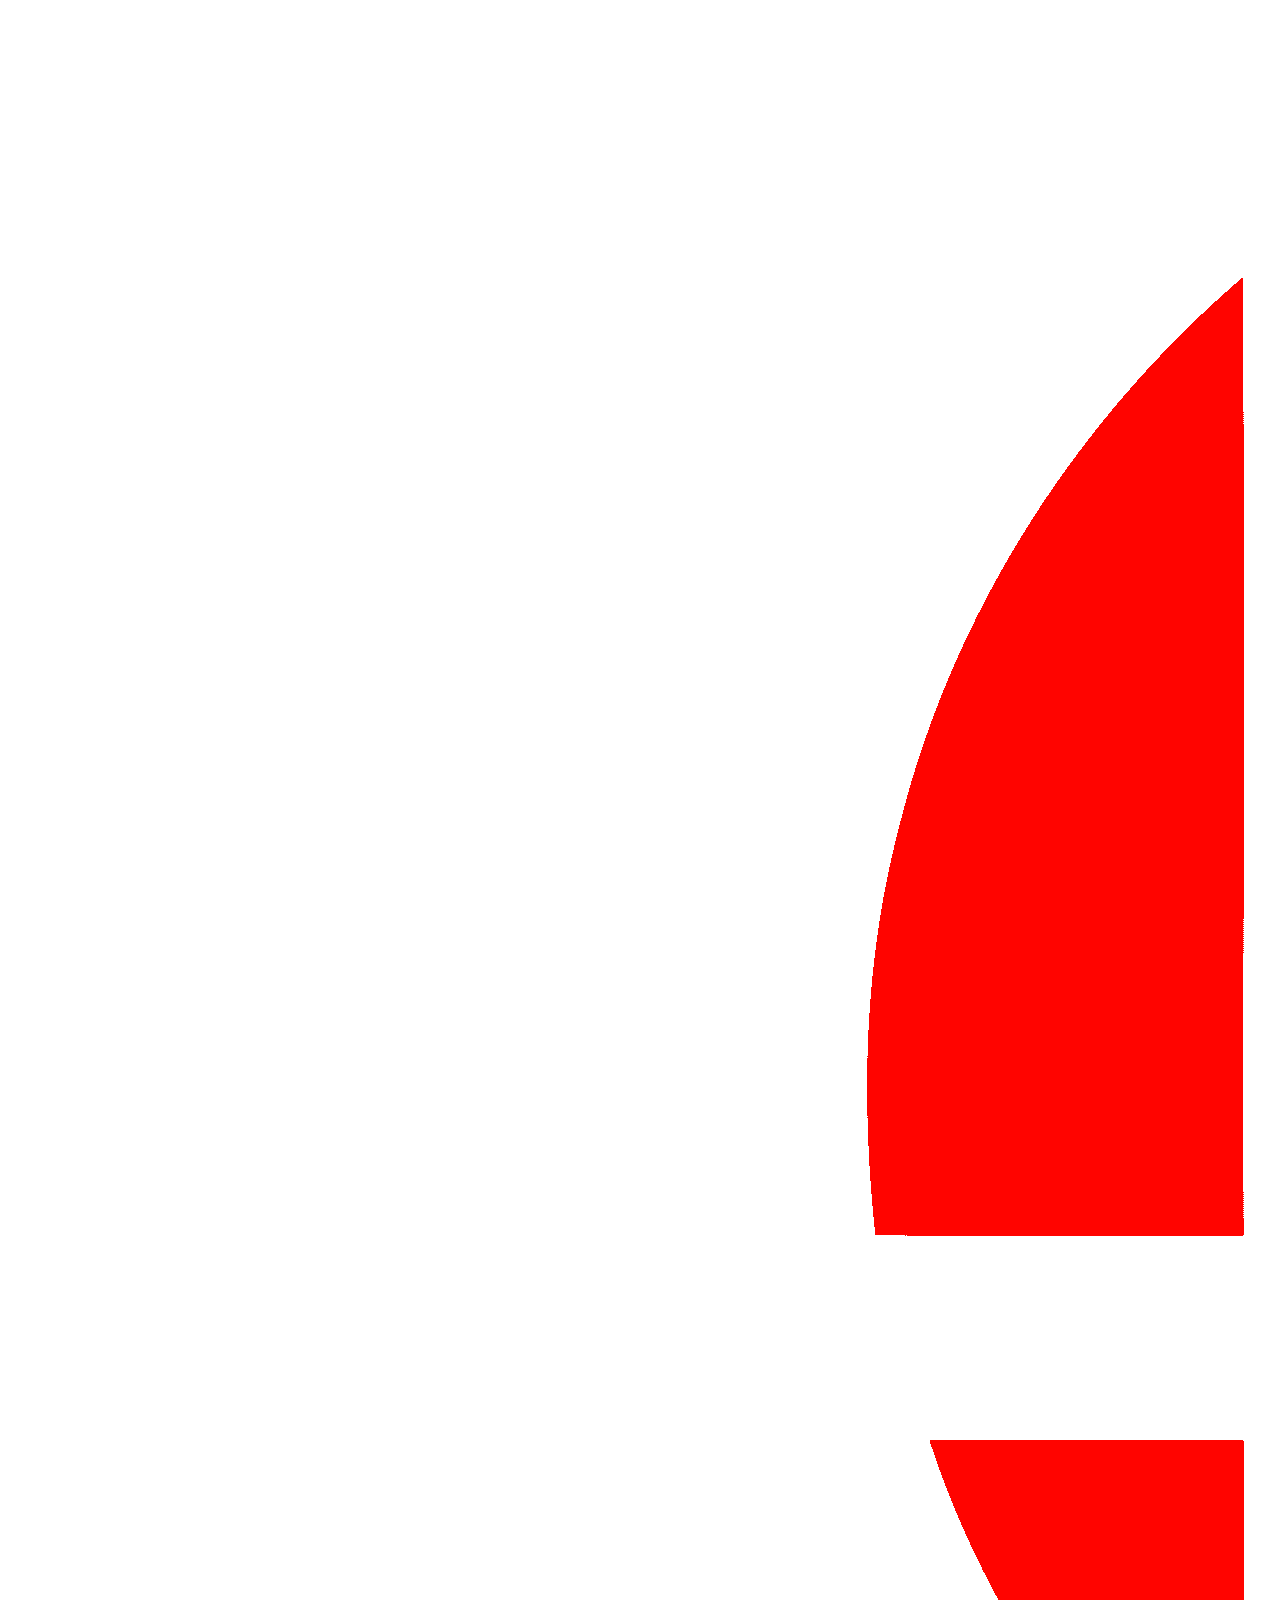
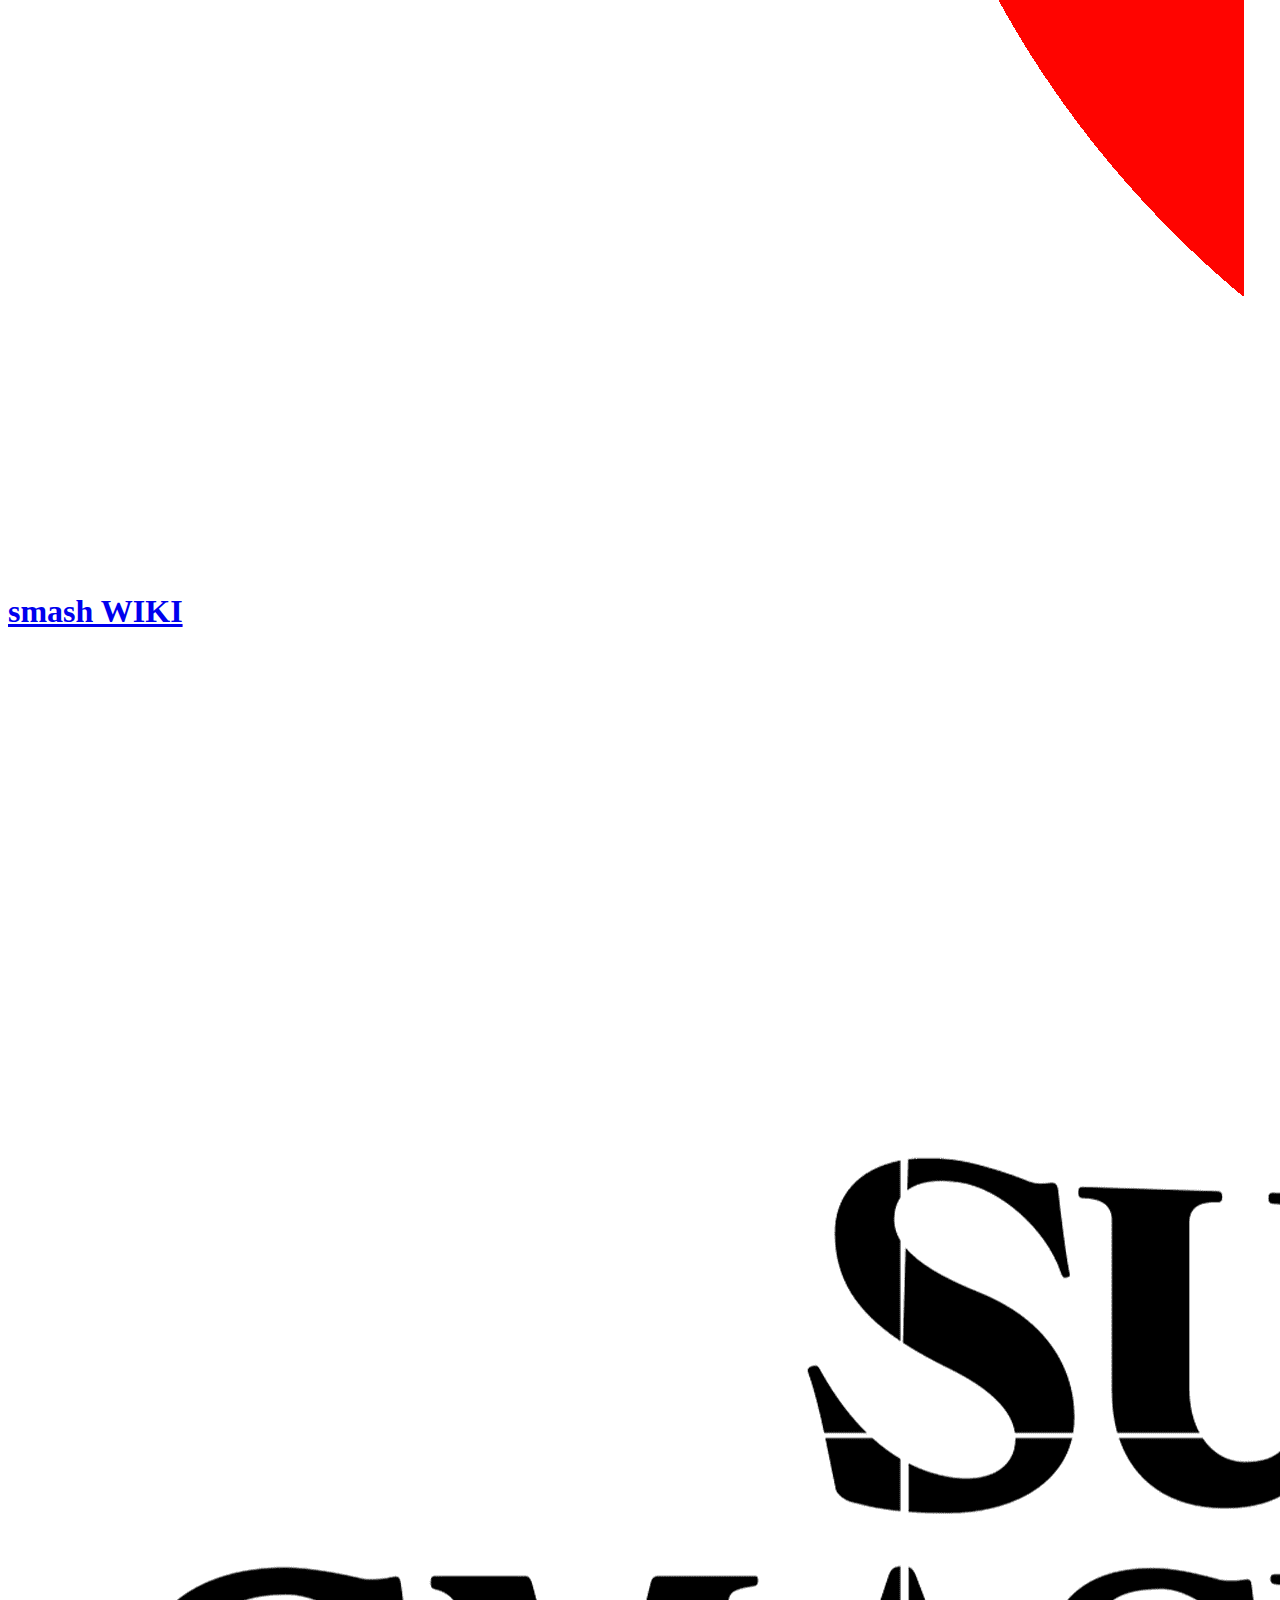
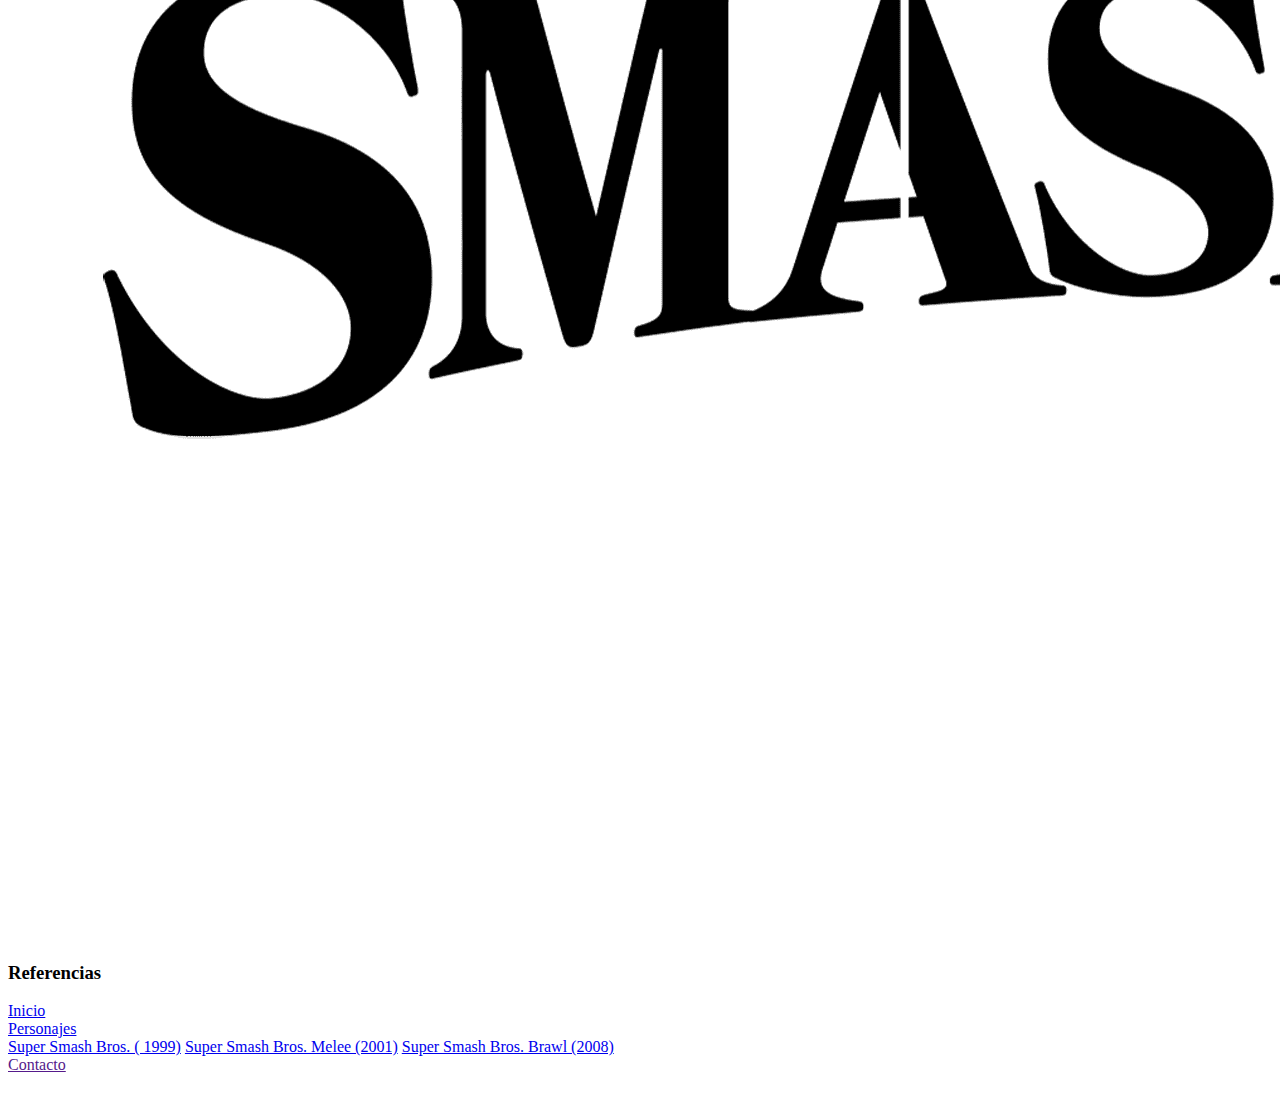
==== index.html @ 3a1162cd "index.html" ====
<!DOCTYPE html>
<html lang="en">
<head>
    <meta charset="UTF-8">
    <meta name="viewport" content="width=device-width, initial-scale=1.0">
    <link rel="stylesheet" href="/smash-web/resours/styles/styles.css">
    <title>Smash WIKI</title>
</head>
<!--titulo web-->
<header class="contenedor-header">
    <a id="icono" href="/index.html"><img src="/resours/img/icono/icono-index.png" >
    </a>
    
    <a id="titulo" href="/index.html">
        <h1>smash WIKI</h1>
    </a>

    <img class="imag-titulo" src="/resours/img/icono/logo.png" >
</header>

<!-- contenedor -->
<div class="contenedor-medio">
    <main class="contenedor-main">
        

        
    </main>


    <aside class="contenedor-aside">
        <h3 class="titulo-aside">Referencias</h3>
        <div class="menu-aside">
            <a class="recuadros-menu-aside" href="/index.html">Inicio</a>
            <div class="dropdown">
                <a class="recuadros-menu-aside" href="/personajes/todos-los-personajes.html">Personajes</a>
                <div class="dropdown-content">
                    <a class="recuadros-menu-des-aside" href="/personajes/Super-Smash-Bros.(1999).html">Super Smash Bros. ( 1999)</a>
                    <a class="recuadros-menu-des-aside" href="/personajes/Super-Smash-Bros-Melee.(2001).html">Super Smash Bros. Melee (2001)</a>
                    <a class="recuadros-menu-des-aside" href="/todos_los_personajes.html">Super Smash Bros. Brawl (2008)</a>
                </div>
            </div>
            <a class="recuadros-menu-aside" href="">Contacto</a>
        </div>
    </aside>


</div>

<!--barra de navegacion inferior-->
<nav>
    <h3></h3>
</nav>

<footer></footer>

<body>
    
</body>
</html>
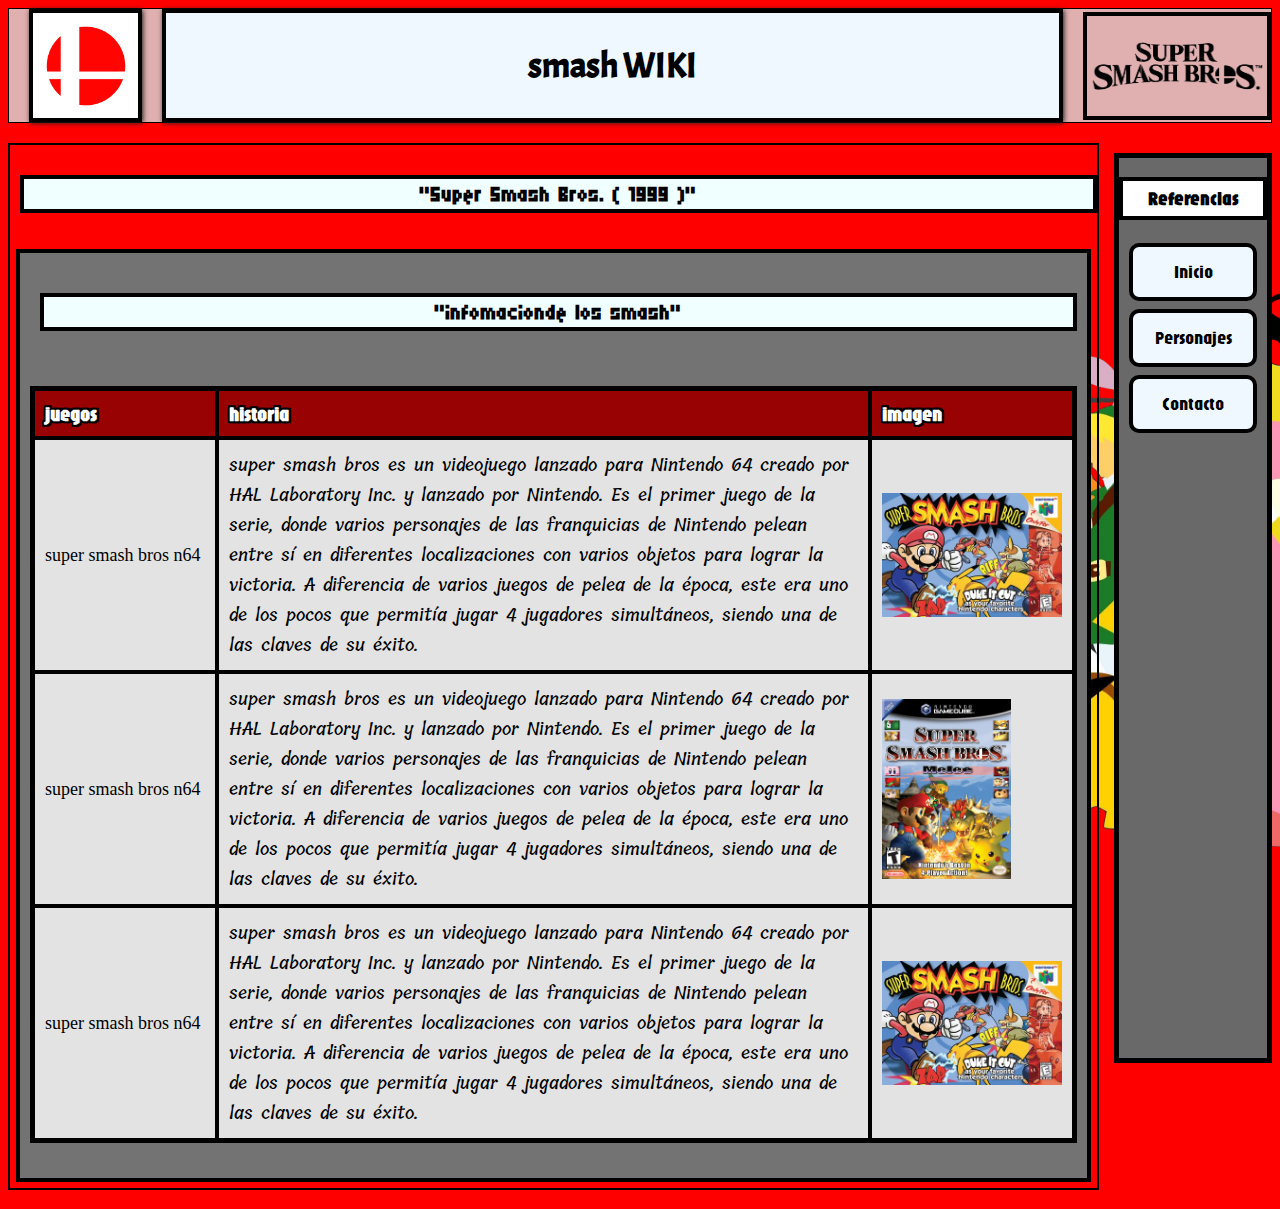
==== commit 8abee465: "v5" ====
--- a/index.html
+++ b/index.html
@@ -3,7 +3,7 @@
 <head>
     <meta charset="UTF-8">
     <meta name="viewport" content="width=device-width, initial-scale=1.0">
-    <link rel="stylesheet" href="/smash-web/resours/styles/styles.css">
+    <link rel="stylesheet" href="/resours/styles/styles.css">
     <title>Smash WIKI</title>
 </head>
 <!--titulo web-->
@@ -22,9 +22,62 @@
 <div class="contenedor-medio">
     <main class="contenedor-main">
         
+        <h3 class="titulos-articulo">"Super Smash Bros. ( 1999 )"</h3>
+        <!-- contenedor --> 
 
+                <!-- articulos -->
+        
+                <article class="articulos">
+                    <h3 class="titulos-articulo">"infomacionde los smash"</h3>
+                    <div class="contenedor-com-art">
+                        <table class="estilo-tabla-principal">
+
+                            <!-- linea cabezal tabla -->
+                            <thead>
+                                <tr class="estilo-dentro-tabla-tr">
+                                    <th>juegos</th>
+                                    <th>historia</th>
+                                    <th>imagen</th>
+                                </tr>
+                            </thead>
+
+                            <!-- linea de tabla -->
+                            <tbody>
+                                <tr>
+                                    <td class="titulo-juego-tabla">super smash bros n64</td>
+                                    <td class="historia-juegos-tabla" class="font-contenido">super smash bros es un videojuego lanzado para Nintendo 64 creado por HAL Laboratory Inc. y lanzado por Nintendo. Es el primer juego de la serie, donde varios personajes de las franquicias de Nintendo pelean entre sí en diferentes localizaciones con varios objetos para lograr la victoria. A diferencia de varios juegos de pelea de la época, este era uno de los pocos que permitía jugar 4 jugadores simultáneos, siendo una de las claves de su éxito.</td>
+
+                                    <td class="contenedor-img-tabla">
+                                        <img class="imagen-juego-tabla" src="resours/img/portadas juegos/supersmashportada1999.jpg" >
+                                    </td>
+                                </tr>
+                            <!-- linea de tabla -->
+                                <tr>
+                                    <td class="titulo-juego-tabla">super smash bros n64</td>
+                                    <td class="historia-juegos-tabla" class="font-contenido">super smash bros es un videojuego lanzado para Nintendo 64 creado por HAL Laboratory Inc. y lanzado por Nintendo. Es el primer juego de la serie, donde varios personajes de las franquicias de Nintendo pelean entre sí en diferentes localizaciones con varios objetos para lograr la victoria. A diferencia de varios juegos de pelea de la época, este era uno de los pocos que permitía jugar 4 jugadores simultáneos, siendo una de las claves de su éxito.</td>
+
+                                    <td class="contenedor-img-tabla">
+                                        <img class="imagen-juego-tabla" src="resours/img/portadas juegos/SuperSmashBrosMelee2001.png" >
+                                    </td>
+                                </tr>
+                            <!-- linea de tabla -->
+                                <tr>
+                                    <td class="titulo-juego-tabla">super smash bros n64</td>
+                                    <td class="historia-juegos-tabla" class="font-contenido">super smash bros es un videojuego lanzado para Nintendo 64 creado por HAL Laboratory Inc. y lanzado por Nintendo. Es el primer juego de la serie, donde varios personajes de las franquicias de Nintendo pelean entre sí en diferentes localizaciones con varios objetos para lograr la victoria. A diferencia de varios juegos de pelea de la época, este era uno de los pocos que permitía jugar 4 jugadores simultáneos, siendo una de las claves de su éxito.</td>
+
+                                    <td class="contenedor-img-tabla">
+                                        <img class="imagen-juego-tabla" src="resours/img/portadas juegos/supersmashportada1999.jpg" >
+                                    </td>
+                                </tr>
+                            </tbody>
+                        </table>
+                        
+
+                    </div>
+                </article>
         
     </main>
+
 
 
     <aside class="contenedor-aside">
@@ -36,12 +89,12 @@
                 <div class="dropdown-content">
                     <a class="recuadros-menu-des-aside" href="/personajes/Super-Smash-Bros.(1999).html">Super Smash Bros. ( 1999)</a>
                     <a class="recuadros-menu-des-aside" href="/personajes/Super-Smash-Bros-Melee.(2001).html">Super Smash Bros. Melee (2001)</a>
-                    <a class="recuadros-menu-des-aside" href="/todos_los_personajes.html">Super Smash Bros. Brawl (2008)</a>
                 </div>
             </div>
             <a class="recuadros-menu-aside" href="">Contacto</a>
         </div>
     </aside>
+
 
 
 </div>
@@ -56,4 +109,4 @@
 <body>
     
 </body>
-</html>
+</html>--- a/resours/styles/styles.css
+++ b/resours/styles/styles.css
@@ -0,0 +1,362 @@
+body {
+    background-color: red;
+    background-image: url('/resours/img/fondos/fondo-pag.png');
+    background-repeat: no-repeat;
+    background-attachment: fixed;
+    background-size: cover;
+    background-position: right bottom;
+}
+
+@font-face {
+    font-family: ACME-regular ;
+    font-weight: 400;
+    font-style: normal;
+    src: url("/resours/img/fonts-(offline)/ACME-regular/Acme-Regular.ttf");
+}
+@font-face {
+    font-family: micro5-regular ;
+    font-weight: 400;
+    font-style: normal;
+    src: url("/resours/img/fonts-(offline)/micro5-regular/Micro5-Regular.ttf")
+}
+@font-face {
+    font-family: rammetonOne-regular ;
+    font-weight: 400;
+    font-style: normal;
+    src: url("/resours/img/fonts-(offline)/rammetonOne-regular/RammettoOne-Regular.ttf")
+}
+
+@font-face {
+    font-family: jaro ;
+    font-style: normal;
+    src: url("/resours/img/fonts-(offline)/Jaro/Jaro-Regular-VariableFont_opsz.ttf")
+}
+
+@font-face {
+    font-family: Stick_No_Bills ;
+    font-optical-sizing: auto;
+    font-style: normal;
+    src: url("/resours/img/fonts-(offline)/Jaro/Jaro-Regular-VariableFont_opsz.ttf")
+}
+
+@font-face {
+    font-family: Sofadi_One ;
+    font-optical-sizing: auto;
+    font-style: normal;
+    src: url("/resours/img/fonts-(offline)/Jaro/Jaro-Regular-VariableFont_opsz.ttf")
+}
+
+@font-face {
+    font-family: tillana ;
+    font-optical-sizing: auto;
+    font-weight: 600;
+    font-style: normal;
+    src: url("/resours/img/fonts-(offline)/Tillana/Tillana-Medium.ttf")
+}
+
+.contenedor-header{
+    display:flex;
+    align-items: center;
+    gap: 20px ;
+    position: sticky;
+    border: solid thin black;
+    background-color: rgb(224, 176, 176) ;
+}
+
+#titulo{
+    background-color: aliceblue;
+    display: flex;
+    flex: 5;
+    font-family: "ACME-regular";
+    font-size: 110%;
+    text-align: center;
+    max-width: 2000px;
+    max-height: 80px;
+    text-decoration: none;
+    color: inherit;
+    border: solid 4px black;
+    box-shadow: 1px 1px 5px rgb(29, 29, 29);
+    padding:1%;
+    justify-content: center;
+    align-items: center;
+}
+
+#icono{
+    display: flex;
+    justify-content: center;
+    background-color: rgb(255, 255, 255);
+    width: 80px;
+    height: 80px;
+    padding: 1%;
+    min-height:80px;
+    min-width: 80px ;
+    margin-left: 20px;
+    border: solid 4px black;
+    box-shadow: 1px 1px 5px rgb(29, 29, 29);
+}
+
+.imag-titulo{
+    border: solid 4px black;
+    width: 180px;
+    height: 100px;
+    flex:2;
+    max-width:180px ;
+    max-height: 100px;
+}
+
+.contenedor-medio{
+    margin-top: 20px;
+    display: flex;
+    gap: 15px ;
+    justify-content: space-between;
+}
+
+.contenedor-main{
+    display: flex;
+    flex-direction: column;
+    border: solid 2px black;
+    flex-grow: 1;
+    flex:11;
+}
+
+.contenedor-com-art{
+    display: flex;
+    flex-direction: row;
+    gap: 15px ;
+}
+
+.img-art {
+    padding: 8px;
+    min-width: 150px;
+    min-height: 150px;
+    max-width: 180px;
+    max-height: 180px;
+    align-items:flex-end;
+    background-color: rgb(0, 0, 0);
+}
+
+.articulos{
+    background-color: rgb(116, 115, 115);
+    border: solid 4px rgb(0, 0, 0);
+    padding: 10px;
+    margin:6px;
+}
+
+.contenido-articulo{
+    font-family: tillana ;
+    display:flex;
+    flex-direction: row;
+    background-color: rgb(225, 225, 225);
+    border: solid 4px black;
+    padding: 5px;
+}
+
+.contenedor-aside{
+    display: flex;
+    flex:1;
+    flex-direction: column;
+    max-width: 190px;
+    max-height: 900px;
+    margin-top: 10px ;
+    background-color: rgb(105, 105, 105);
+    border: solid 5px black;
+    align-items: center;
+}
+
+.menu-aside{
+    display: flex;
+    flex-direction: column;
+    align-items: center;
+}
+
+/*recuadro menu */
+.recuadros-menu-aside{
+    font-family: Stick_No_Bills ;
+    display: flex;
+    background-color: aliceblue;
+    justify-content: center;
+    align-items: center;
+    padding: 10px;
+    margin: 4px ; 
+    width: 100px;
+    height: 30px;
+    font-size: 18px;
+    text-align: center;
+    border-radius: 10px;
+    border: solid 4px black;
+    text-decoration: none;
+    color: inherit;
+}
+
+/*menu desplegable pesronaje */
+.recuadros-menu-des-aside{
+    font-family: Stick_No_Bills ;
+    display: flex;
+    background-color: rgb(248, 169, 169);
+    justify-content: center;
+    align-items: center;
+    padding: 10px;
+    margin: 4px ; 
+    width: 100px;
+    height: 60px;
+    font-size: 16px;
+    text-align: center;
+    border-radius: 10px;
+    border: solid 4px black;
+    text-decoration: none;
+    color: inherit;
+}
+
+/* Dropdown CSS */
+.dropdown {
+    position: relative;
+    display: inline-block;
+    width: 100%;
+}
+
+.dropdown-content {
+    display: none;
+    position: relative;
+    width: 80px;
+    text-align: center;
+}
+
+.dropdown-content .recuadros-menu-aside {
+    margin: 4px 0;
+    border-radius: 0;
+}
+
+.dropdown:hover .dropdown-content {
+    display: flex;
+    flex-direction: column;
+}
+
+
+
+/* Menú inferior */
+.menu-inferior {
+    display: flex;
+    justify-content: center;
+    padding: 10px 0;
+    border-top: solid 4px black;
+}
+
+.recuadros-menu-inferior {
+    background-color: aliceblue;
+    padding: 10px 20px;
+    margin: 0 10px;
+    font-size: 20px;
+    text-align: center;
+    border-radius: 10px;
+    border: solid 4px black;
+    text-decoration: none;
+    color: inherit;
+    transition: background-color 10s;
+}
+
+.recuadros-menu-inferior:hover {
+    background-color: #ddd;
+}
+
+/*tanblas del inicio*/
+.estilo-tabla-principal{
+    width: 100%;
+    border-collapse: collapse;
+    border: solid 5px black;
+    margin: 25px 0;
+    font-size: 18px;
+    text-align: left;
+}
+
+.estilo-dentro-tabla-tr{
+    font-family: jaro ;
+    text-shadow:
+     2px 2px 0 #000, 
+    -2px 2px 0 #000, 
+     2px -2px 0 #000, 
+    -2px -2px 0 #000,
+     2px 0 0 #000, 
+    -2px 0 0 #000, 
+     0 2px 0 #000, 
+     0 -2px 0 #000;
+    font-size: 20px;
+    background-color: #980202;
+    color: #ffffff;
+    text-align: left;
+    font-weight: bold;
+}
+
+/*tamaño tabla*/
+.estilo-tabla-principal th,
+.estilo-tabla-principal td {
+    padding: 10px 10px;
+    align-items: center;
+    border: 4px solid #000000;
+}
+
+.titulo-juego-tabla{
+    min-width: 160px;
+    background-color: rgb(227, 227, 227);
+}
+
+.historia-juegos-tabla{
+    background-color: rgb(227, 227, 227);
+    font-family: tillana ;
+    align-items: center;
+}
+
+.contenedor-img-tabla{
+    background-color: rgb(227, 227, 227);
+    font-family: tillana ;
+    align-items: center;
+}
+
+/* Alineación de imágenes */
+.imagen-juego-tabla {
+    display:flex;
+    text-align: center; /* Centrar horizontalmente */
+    vertical-align: middle; /* Centrar verticalmente */
+    max-width: 180px;
+    max-height: 180px;
+}
+
+
+
+
+.img-tabla-inicio {
+    padding: 5px;
+    min-width: 150px;
+    min-height: 150px;
+    max-width: 180px;
+    max-height: 180px;
+    align-items:flex-end;
+    background-color: rgb(0, 0, 0);
+}
+
+
+
+
+/*funetes y formato titiulos*/
+.titulo-aside{
+    font-family: jaro ;
+    display: flex;
+    text-align: center;
+    justify-content: center;
+    background-color: rgb(255, 255, 255);
+    padding: 5px;
+    width: 130px;
+    height: 25px;
+    border: solid 4px black;
+}
+
+
+
+
+.titulos-articulo{
+    background-color: azure;
+    font-family: "micro5-regular";
+    border: solid 4px rgb(0, 0, 0);
+    font-size: 30px;
+    text-align: center;
+    margin-left: 10px;
+}
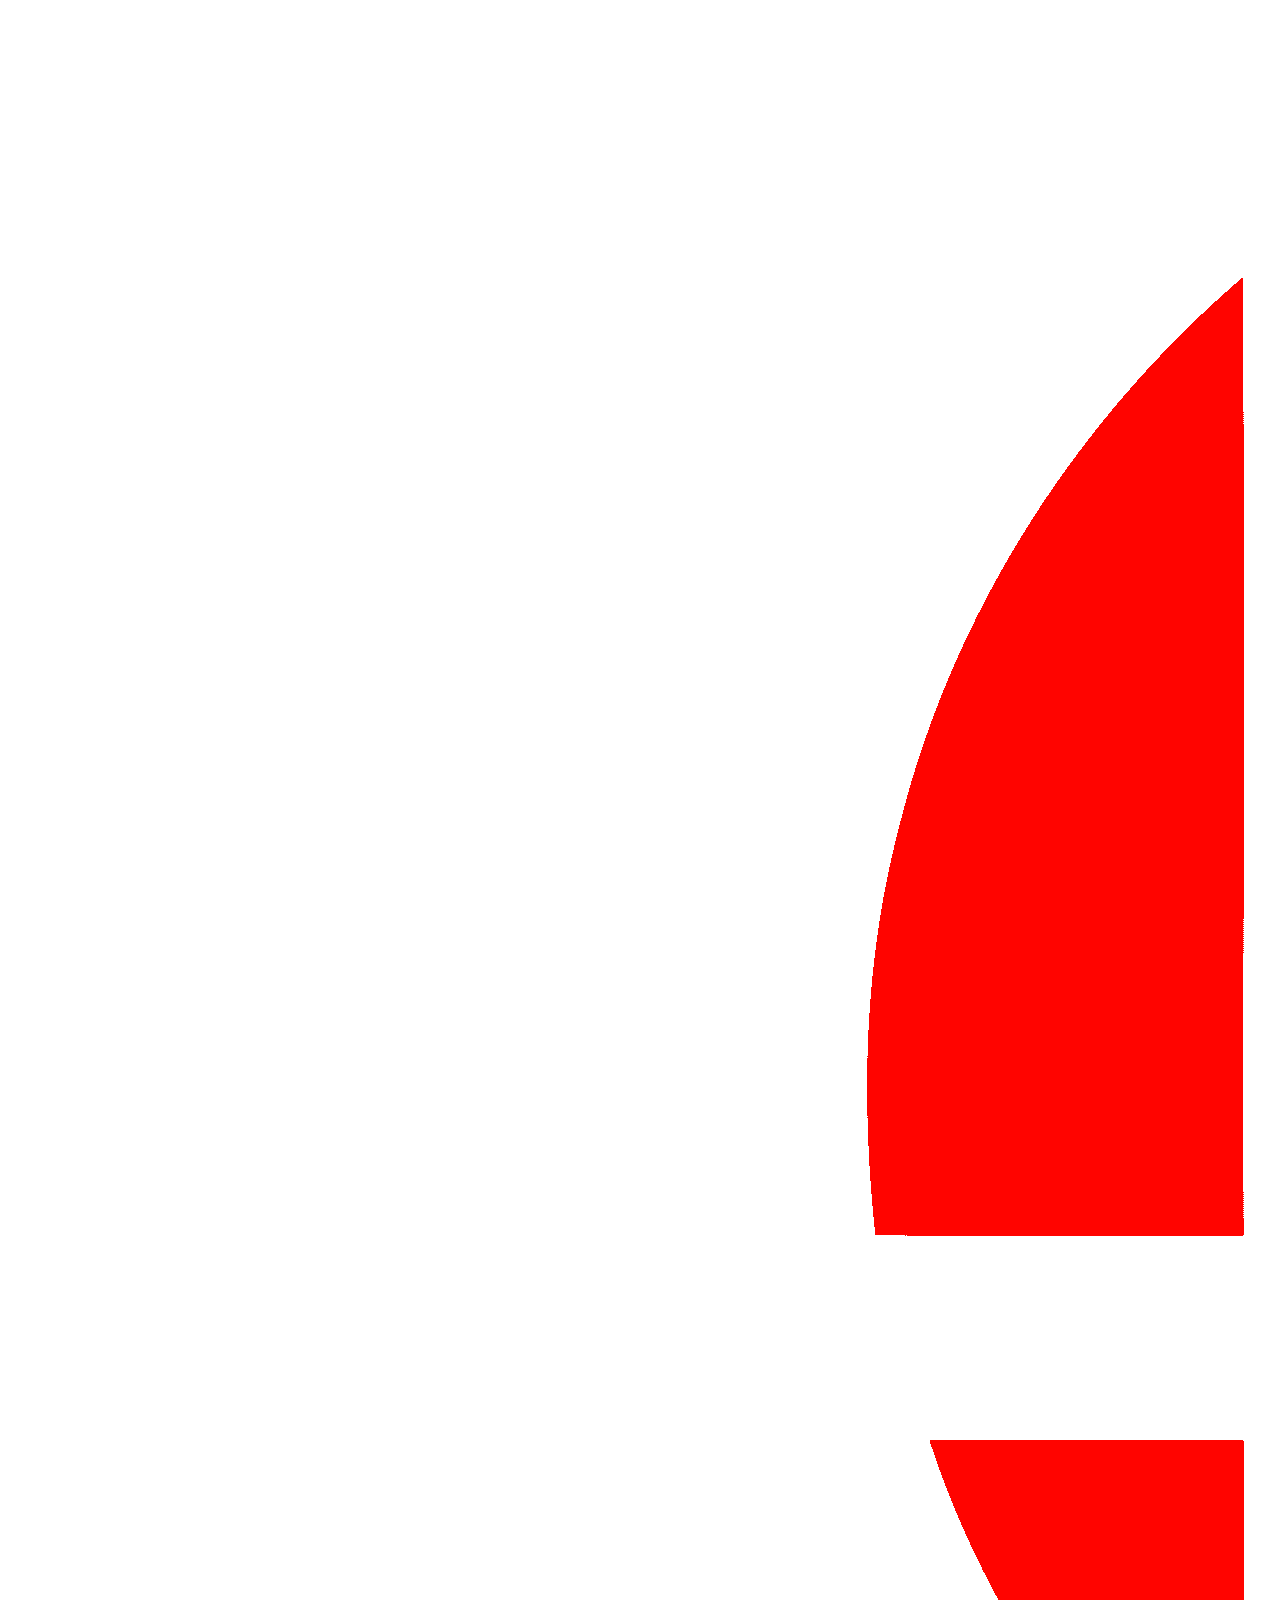
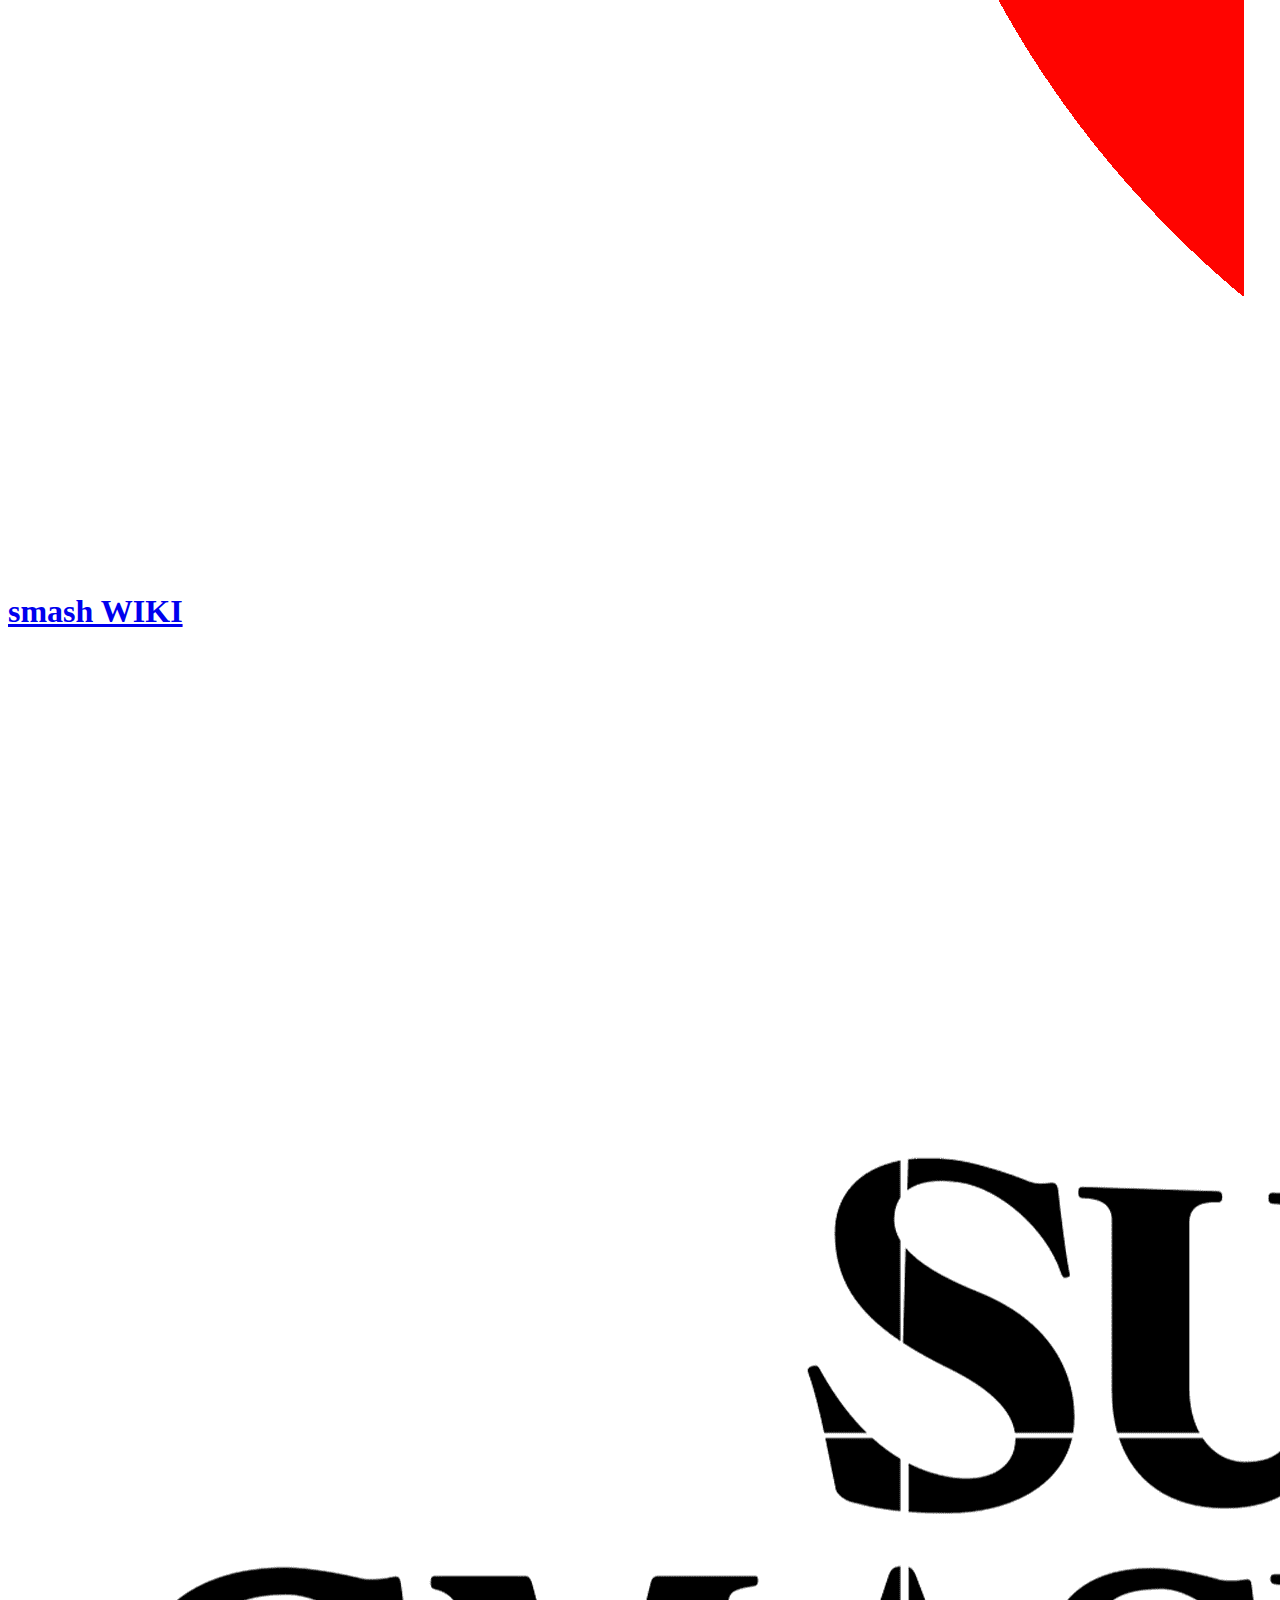
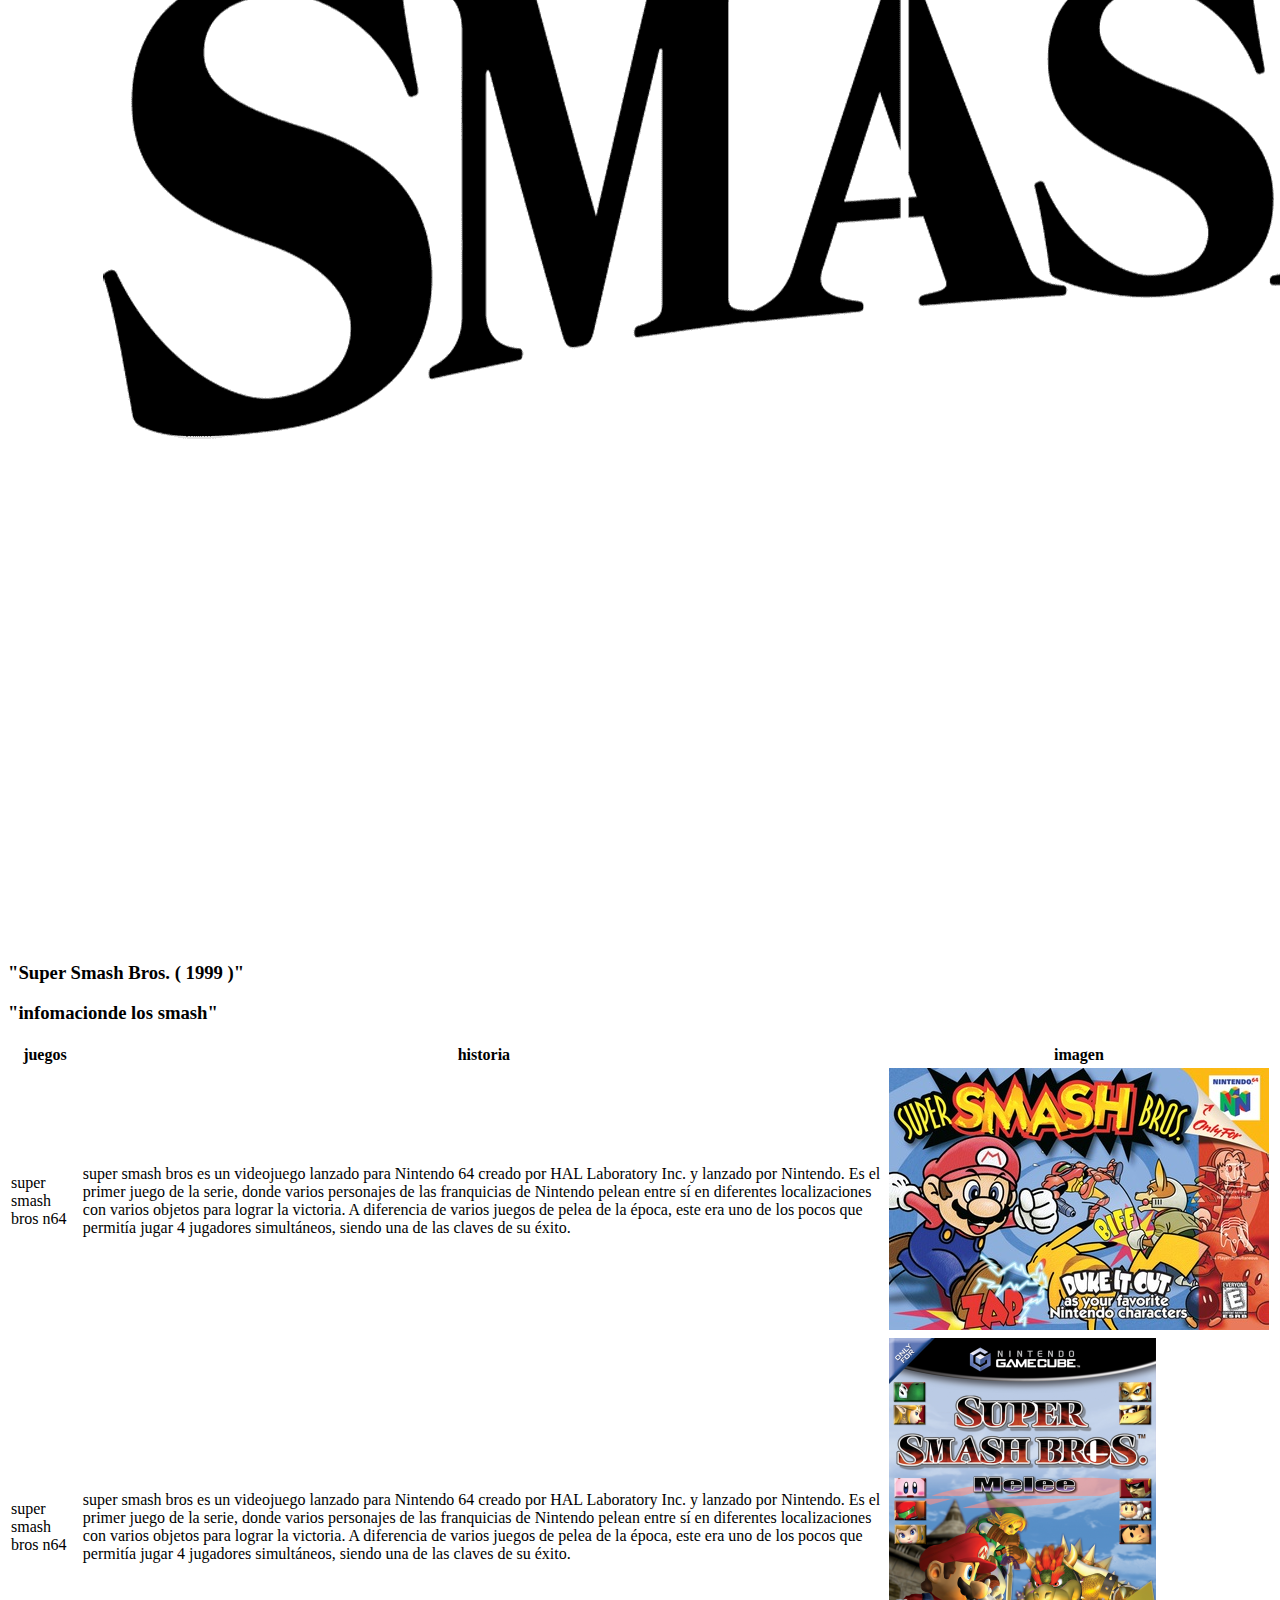
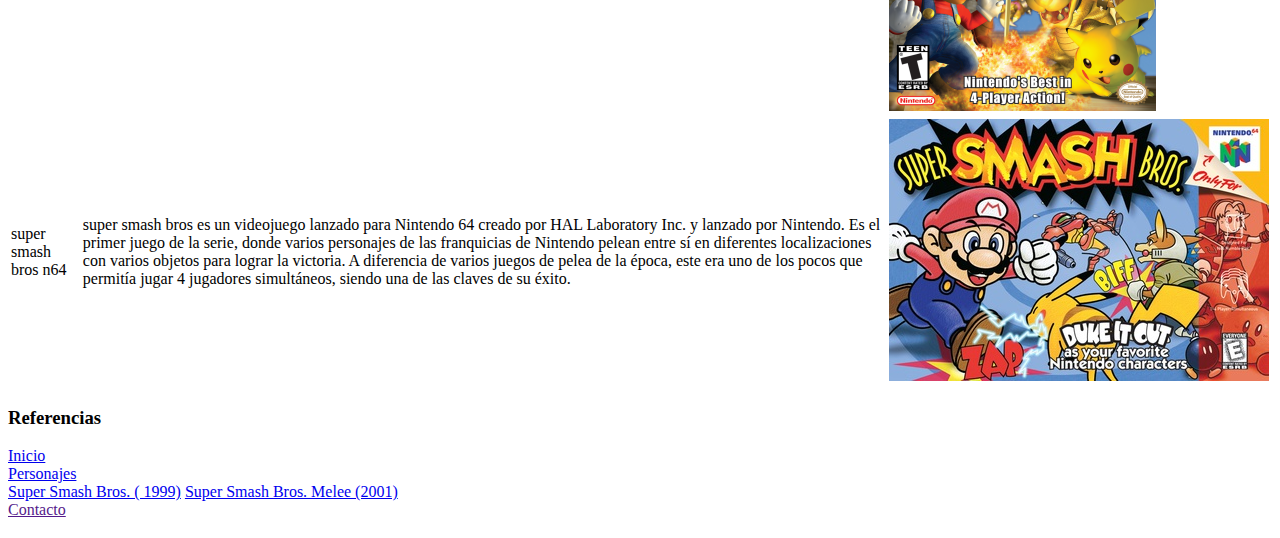
==== commit 91a702aa: "Merge branch 'main' of https://github.com/yeranaika/smash-web" ====
--- a/index.html
+++ b/index.html
@@ -3,7 +3,7 @@
 <head>
     <meta charset="UTF-8">
     <meta name="viewport" content="width=device-width, initial-scale=1.0">
-    <link rel="stylesheet" href="/resours/styles/styles.css">
+    <link rel="stylesheet" href="/smash-web/resours/styles/styles.css">
     <title>Smash WIKI</title>
 </head>
 <!--titulo web-->
@@ -109,4 +109,4 @@
 <body>
     
 </body>
-</html>+</html>
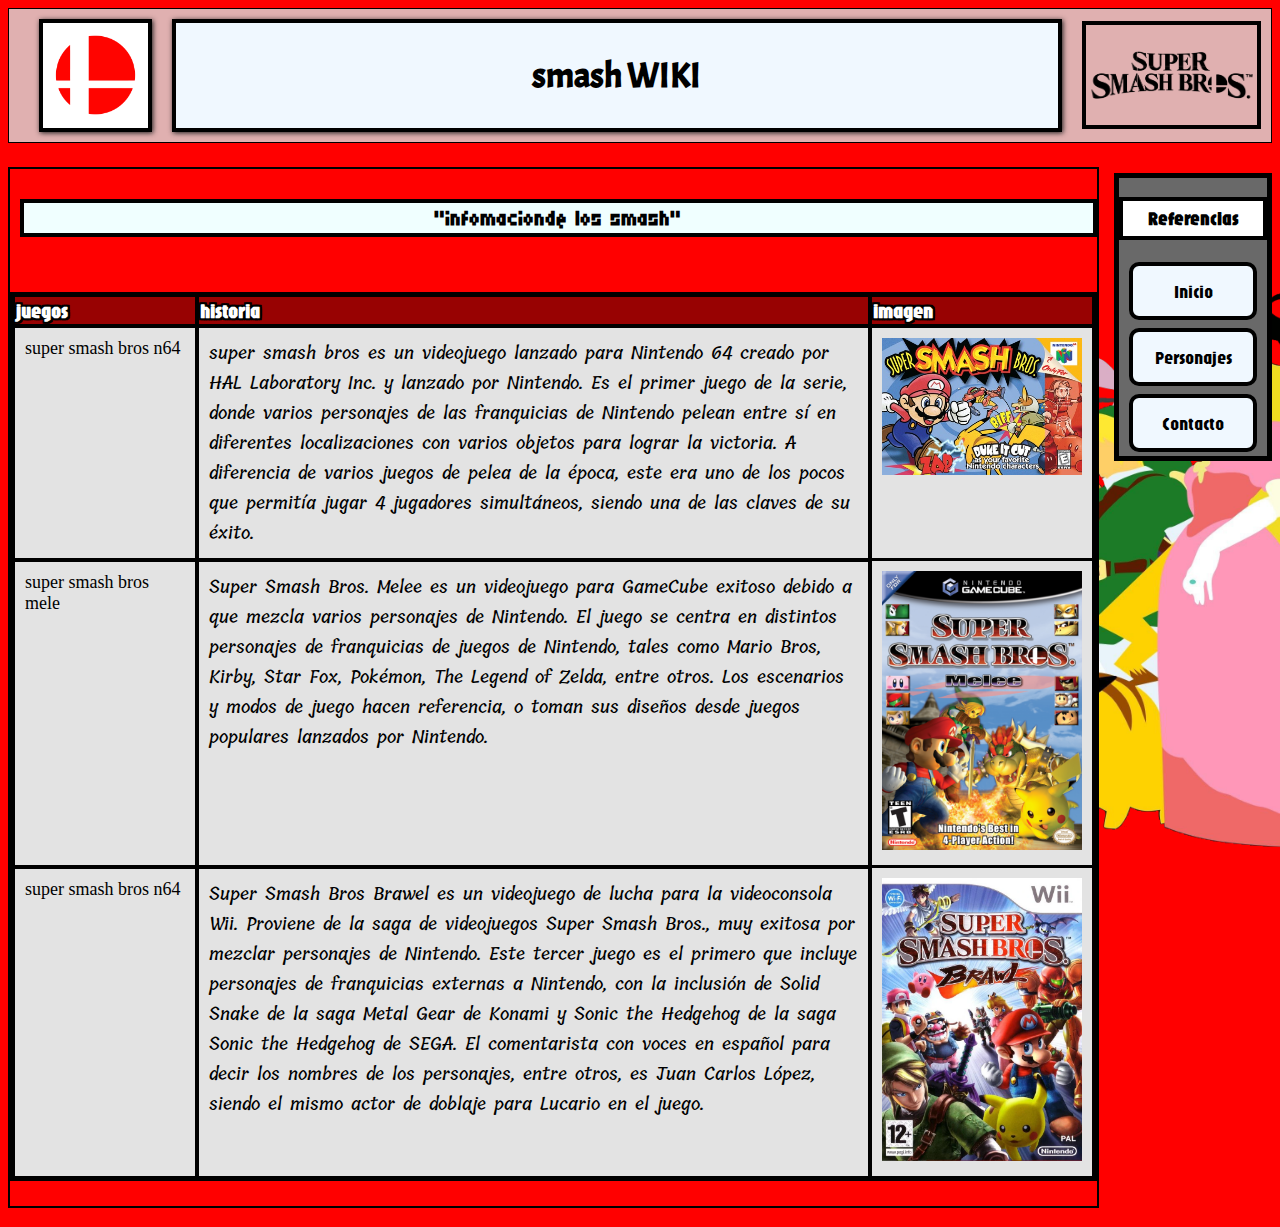
==== commit 925ce21f: "v7" ====
--- a/index.html
+++ b/index.html
@@ -3,7 +3,7 @@
 <head>
     <meta charset="UTF-8">
     <meta name="viewport" content="width=device-width, initial-scale=1.0">
-    <link rel="stylesheet" href="/smash-web/resours/styles/styles.css">
+    <link rel="stylesheet" href="/resours/styles/styles.css">
     <title>Smash WIKI</title>
 </head>
 <!--titulo web-->
@@ -21,13 +21,11 @@
 <!-- contenedor -->
 <div class="contenedor-medio">
     <main class="contenedor-main">
-        
-        <h3 class="titulos-articulo">"Super Smash Bros. ( 1999 )"</h3>
-        <!-- contenedor --> 
+    
 
                 <!-- articulos -->
         
-                <article class="articulos">
+                <article >
                     <h3 class="titulos-articulo">"infomacionde los smash"</h3>
                     <div class="contenedor-com-art">
                         <table class="estilo-tabla-principal">
@@ -35,15 +33,15 @@
                             <!-- linea cabezal tabla -->
                             <thead>
                                 <tr class="estilo-dentro-tabla-tr">
-                                    <th>juegos</th>
-                                    <th>historia</th>
-                                    <th>imagen</th>
+                                    <th class=titulo-superiror-tabla>juegos</th>
+                                    <th class="titulo-superiror-tabla">historia</th>
+                                    <th class="titulo-superiror-tabla">imagen</th>
                                 </tr>
                             </thead>
 
                             <!-- linea de tabla -->
                             <tbody>
-                                <tr>
+                                <tr >
                                     <td class="titulo-juego-tabla">super smash bros n64</td>
                                     <td class="historia-juegos-tabla" class="font-contenido">super smash bros es un videojuego lanzado para Nintendo 64 creado por HAL Laboratory Inc. y lanzado por Nintendo. Es el primer juego de la serie, donde varios personajes de las franquicias de Nintendo pelean entre sí en diferentes localizaciones con varios objetos para lograr la victoria. A diferencia de varios juegos de pelea de la época, este era uno de los pocos que permitía jugar 4 jugadores simultáneos, siendo una de las claves de su éxito.</td>
 
@@ -53,8 +51,8 @@
                                 </tr>
                             <!-- linea de tabla -->
                                 <tr>
-                                    <td class="titulo-juego-tabla">super smash bros n64</td>
-                                    <td class="historia-juegos-tabla" class="font-contenido">super smash bros es un videojuego lanzado para Nintendo 64 creado por HAL Laboratory Inc. y lanzado por Nintendo. Es el primer juego de la serie, donde varios personajes de las franquicias de Nintendo pelean entre sí en diferentes localizaciones con varios objetos para lograr la victoria. A diferencia de varios juegos de pelea de la época, este era uno de los pocos que permitía jugar 4 jugadores simultáneos, siendo una de las claves de su éxito.</td>
+                                    <td class="titulo-juego-tabla">super smash bros mele</td>
+                                    <td class="historia-juegos-tabla" class="font-contenido">Super Smash Bros. Melee es un videojuego para GameCube exitoso debido a que mezcla varios personajes de Nintendo. El juego se centra en distintos personajes de franquicias de juegos de Nintendo, tales como Mario Bros, Kirby, Star Fox, Pokémon, The Legend of Zelda, entre otros. Los escenarios y modos de juego hacen referencia, o toman sus diseños desde juegos populares lanzados por Nintendo. </td>
 
                                     <td class="contenedor-img-tabla">
                                         <img class="imagen-juego-tabla" src="resours/img/portadas juegos/SuperSmashBrosMelee2001.png" >
@@ -63,10 +61,10 @@
                             <!-- linea de tabla -->
                                 <tr>
                                     <td class="titulo-juego-tabla">super smash bros n64</td>
-                                    <td class="historia-juegos-tabla" class="font-contenido">super smash bros es un videojuego lanzado para Nintendo 64 creado por HAL Laboratory Inc. y lanzado por Nintendo. Es el primer juego de la serie, donde varios personajes de las franquicias de Nintendo pelean entre sí en diferentes localizaciones con varios objetos para lograr la victoria. A diferencia de varios juegos de pelea de la época, este era uno de los pocos que permitía jugar 4 jugadores simultáneos, siendo una de las claves de su éxito.</td>
+                                    <td class="historia-juegos-tabla" class="font-contenido">Super Smash Bros Brawel es un videojuego de lucha para la videoconsola Wii. Proviene de la saga de videojuegos Super Smash Bros., muy exitosa por mezclar personajes de Nintendo. Este tercer juego es el primero que incluye personajes de franquicias externas a Nintendo, con la inclusión de Solid Snake de la saga Metal Gear de Konami y Sonic the Hedgehog de la saga Sonic the Hedgehog de SEGA. El comentarista con voces en español para decir los nombres de los personajes, entre otros, es Juan Carlos López, siendo el mismo actor de doblaje para Lucario en el juego.  </td>
 
                                     <td class="contenedor-img-tabla">
-                                        <img class="imagen-juego-tabla" src="resours/img/portadas juegos/supersmashportada1999.jpg" >
+                                        <img class="imagen-juego-tabla" src="resours/img/portadas juegos/SuperSmashBrosBrawel(2008).webp" >
                                     </td>
                                 </tr>
                             </tbody>
@@ -91,7 +89,7 @@
                     <a class="recuadros-menu-des-aside" href="/personajes/Super-Smash-Bros-Melee.(2001).html">Super Smash Bros. Melee (2001)</a>
                 </div>
             </div>
-            <a class="recuadros-menu-aside" href="">Contacto</a>
+            <a class="recuadros-menu-aside" href="/contacto.html">Contacto</a>
         </div>
     </aside>
 
--- a/resours/styles/styles.css
+++ b/resours/styles/styles.css
@@ -0,0 +1,475 @@
+body {
+    background-color: red;
+    background-image: url('/resours/img/fondos/fondo-pag.png');
+    background-repeat: no-repeat;
+    background-attachment: fixed;
+    background-size: cover;
+    background-position: right bottom;
+}
+
+/*================================================================================================*/
+
+@font-face {
+    font-family: ACME-regular ;
+    font-weight: 400;
+    font-style: normal;
+    src: url("/resours/img/fonts-(offline)/ACME-regular/Acme-Regular.ttf");
+}
+@font-face {
+    font-family: micro5-regular ;
+    font-weight: 400;
+    font-style: normal;
+    src: url("/resours/img/fonts-(offline)/micro5-regular/Micro5-Regular.ttf")
+}
+@font-face {
+    font-family: rammetonOne-regular ;
+    font-weight: 400;
+    font-style: normal;
+    src: url("/resours/img/fonts-(offline)/rammetonOne-regular/RammettoOne-Regular.ttf")
+}
+
+@font-face {
+    font-family: jaro ;
+    font-style: normal;
+    src: url("/resours/img/fonts-(offline)/Jaro/Jaro-Regular-VariableFont_opsz.ttf")
+}
+
+@font-face {
+    font-family: Stick_No_Bills ;
+    font-optical-sizing: auto;
+    font-style: normal;
+    src: url("/resours/img/fonts-(offline)/Jaro/Jaro-Regular-VariableFont_opsz.ttf")
+}
+
+@font-face {
+    font-family: Sofadi_One ;
+    font-optical-sizing: auto;
+    font-style: normal;
+    src: url("/resours/img/fonts-(offline)/Jaro/Jaro-Regular-VariableFont_opsz.ttf")
+}
+
+@font-face {
+    font-family: tillana ;
+    font-optical-sizing: auto;
+    font-weight: 600;
+    font-style: normal;
+    src: url("/resours/img/fonts-(offline)/Tillana/Tillana-Medium.ttf")
+}
+
+/*================================================================================================*/
+
+.contenedor-header{
+    display:flex;
+    align-items: center;
+    justify-content: space-between; 
+    width: 100%;
+    gap: 20px ;
+    position: sticky;
+    border: solid thin black;
+    box-sizing: border-box; 
+    background-color: rgb(224, 176, 176) ;
+    box-sizing: border-box; 
+    padding: 10px;
+    min-width: 800px; 
+}
+
+
+.contenedor-header a,
+.contenedor-header img,
+.contenedor-header h1 {
+    flex: 1;
+    text-align: center; 
+}
+
+
+
+#titulo{
+    background-color: aliceblue;
+    display: flex;
+    flex: 5;
+    font-family: "ACME-regular";
+    font-size: 110%;
+    text-align: center;
+    max-width: 2000px;
+    max-height: 80px;
+    text-decoration: none;
+    color: inherit;
+    border: solid 4px black;
+    box-shadow: 1px 1px 5px rgb(29, 29, 29);
+    padding:1%;
+    justify-content: center;
+    align-items: center;
+}
+
+#icono{
+    display: flex;
+    justify-content: center;
+    background-color: rgb(255, 255, 255);
+    width: 80px;
+    height: 80px;
+    padding: 1%;
+    min-height:80px;
+    min-width: 80px ;
+    max-width:  80px;
+    max-height: 80px;
+    margin-left: 20px;
+    border: solid 4px black;
+    box-shadow: 1px 1px 5px rgb(29, 29, 29);
+}
+
+.imag-titulo{
+    border: solid 4px black;
+    width: 180px;
+    height: 100px;
+    flex:2;
+    max-width:180px ;
+    max-height: 100px;
+}
+
+.contenedor-medio{
+    margin-top: 20px;
+    display: flex;
+    gap: 15px ;
+    justify-content: space-between;
+    align-items:baseline;
+}
+
+/*================================================================================================*/
+
+/*contenedor main*/
+.contenedor-main{
+    display: flex;
+    flex-direction: column;
+    border: solid 2px black;
+    flex-grow: 1;
+    flex:11;
+}
+
+.contenedor-com-art {
+    display: flex;
+    gap:10px;
+    flex-direction: row;  
+    justify-content: space-between;  
+    align-items: center; 
+}
+
+.img-art {
+    display: flex;
+    ;
+    padding: 8px;
+    min-width: 150px;
+    min-height: 150px;
+    max-width: 150px;
+    max-height: 150px;
+    align-items:flex-end;
+    background-color: rgb(0, 0, 0);
+}
+
+.articulos{
+    background-color: rgb(116, 115, 115);
+    border: solid 4px rgb(0, 0, 0);
+    max-width: auto;
+    max-height: 290px;
+    padding: 10px;
+    margin:6px;
+}
+
+.contenido-articulo{
+    font-family: tillana ;
+    display:flex;
+    width: 100%;
+    min-width: 550px;
+    min-height: 50px;
+    max-height: 150px;
+    flex-direction: row;
+    background-color: rgb(225, 225, 225);
+    border: solid 4px black;
+    padding: 5px;
+}
+
+.contenedor-aside{
+    display: flex;
+    flex:1;
+    flex-direction: column;
+    max-width: 190px;
+    max-height: 900px;
+    margin-top: 10px ;
+    background-color: rgb(105, 105, 105);
+    border: solid 5px black;
+    align-items: center;
+}
+
+.menu-aside{
+    display: flex;
+    flex-direction: column;
+    align-items: center;
+}
+
+
+/*================================================================================================*/
+
+/*recuadro menu */
+.recuadros-menu-aside{
+    font-family: Stick_No_Bills ;
+    display: flex;
+    background-color: aliceblue;
+    justify-content: center;
+    align-items: center;
+    padding: 10px;
+    margin: 4px ; 
+    width: 100px;
+    height: 30px;
+    font-size: 18px;
+    text-align: center;
+    border-radius: 10px;
+    border: solid 4px black;
+    text-decoration: none;
+    color: inherit;
+}
+
+/*menu desplegable pesronaje */
+.recuadros-menu-des-aside{
+    font-family: Stick_No_Bills ;
+    display: flex;
+    background-color: rgb(248, 169, 169);
+    justify-content: center;
+    align-items: center;
+    padding: 10px;
+    margin: 4px ; 
+    width: 100px;
+    height: 60px;
+    font-size: 16px;
+    text-align: center;
+    border-radius: 10px;
+    border: solid 4px black;
+    text-decoration: none;
+    color: inherit;
+}
+
+/* Dropdown CSS */
+.dropdown {
+    position: relative;
+    display: inline-block;
+    width: 100%;
+}
+
+.dropdown-content {
+    display: none;
+    position: relative;
+    width: 80px;
+    text-align: center;
+}
+
+.dropdown-content .recuadros-menu-aside {
+    margin: 4px 0;
+    border-radius: 0;
+}
+
+.dropdown:hover .dropdown-content {
+    display: flex;
+    flex-direction: column;
+}
+
+/*================================================================================================*/
+
+
+/* Menú inferior */
+.menu-inferior {
+    display: flex;
+    justify-content: center;
+    padding: 10px 0;
+    border-top: solid 4px black;
+}
+
+.recuadros-menu-inferior {
+    background-color: aliceblue;
+    padding: 10px 20px;
+    margin: 0 10px;
+    font-size: 20px;
+    text-align: center;
+    border-radius: 10px;
+    border: solid 4px black;
+    text-decoration: none;
+    color: inherit;
+    transition: background-color 10s;
+}
+
+.recuadros-menu-inferior:hover {
+    background-color: #ddd;
+}
+
+/*================================================================================================*/
+
+
+/*tablas del inicio*/
+.estilo-tabla-principal{
+    width: 100%;
+    border-collapse: collapse;
+    border: solid 5px black;
+    margin: 25px 0;
+    font-size: 18px;
+    text-align: left;
+}
+
+.estilo-dentro-tabla-tr{
+    font-family: jaro ;
+    text-shadow:
+     2px 2px 0 #000, 
+    -2px 2px 0 #000, 
+     2px -2px 0 #000, 
+    -2px -2px 0 #000,
+     2px 0 0 #000, 
+    -2px 0 0 #000, 
+     0 2px 0 #000, 
+     0 -2px 0 #000;
+    font-size: 20px;
+    background-color: #980202;
+    color: #ffffff;
+    text-align: left;
+    font-weight: bold;
+}
+
+.titulo-superiror-tabla{
+    border: solid 4px black;
+}
+
+
+.titulo-juego-tabla{
+    min-width: 160px;
+    background-color: rgb(227, 227, 227);
+    padding: 10px 10px;
+    border: 4px solid #000000;
+    vertical-align: top; 
+}
+
+.historia-juegos-tabla{
+    background-color: rgb(227, 227, 227);
+    min-width: 400px;
+    max-height: 3000px;
+    font-family: tillana ;
+    align-items: center;
+    padding: 10px 10px;
+    border: 4px solid #000000;
+    vertical-align: top; 
+}
+
+.contenedor-img-tabla{
+    position: relative;
+    align-items: center;
+    min-width: 200px;
+    min-height: 390px;
+    max-width: 200px;
+    max-height: 380px;
+    justify-content: center;
+    background-color: rgb(227, 227, 227);
+    z-index: 0; 
+    padding: 10px 10px;
+    border: 3px solid #000000;
+    vertical-align: top; 
+    
+}
+
+/* Alineación de imágenes */
+.imagen-juego-tabla {
+    max-width: 100%; 
+    max-height: 100%; 
+    object-fit: cover; 
+}
+
+
+.img-tabla-inicio {
+    padding: 5px;
+    min-width: 150px;
+    min-height: 150px;
+    max-width: 180px;
+    max-height: 180px;
+    align-items:flex-end;
+    background-color: rgb(0, 0, 0);
+}
+
+/*================================================================================================*/
+
+
+/*stylo formulario*/
+.contenedor-formulario {
+    display: flex;
+    flex-direction: column;
+    align-items: center; 
+    justify-content: center; 
+    border: solid 4px black;
+    padding: 20px;
+    background-color: rgb(125, 125, 125);
+    max-width: 1000px;
+    margin: 0 auto; 
+    box-shadow: 0 0 10px rgba(0,0,0,0.1);
+}
+
+.formulario-contacto {
+    display: flex;
+    flex-direction: column;
+    width: 400px;
+}
+
+.formulario-contacto label {
+    font-size: 18px;
+    margin-bottom: 15px;
+    
+}
+
+.formulario-contacto input,
+.formulario-contacto select,
+.formulario-contacto textarea {
+    font-size: 16px;
+    padding: 10px;
+    margin-bottom: 20px;
+    border: 1px solid #ccc;
+    border-radius: 5px;
+    width: 100%;
+    box-sizing: border-box; }
+    
+
+.formulario-contacto button {
+    font-size: 18px;
+    padding: 10px;
+    background-color: #db1111;
+    color: #fff;
+    border: none;
+    border-radius: 5px;
+    cursor: pointer;
+    text-align: center;
+}
+
+
+.recuadro-mensaje{
+    max-width: 100%;
+    max-height: 200px;
+    resize: none;
+}
+
+main label{
+    font-family: jaro ;
+    font-size: 90px;
+}
+/*================================================================================================*/
+/*funetes y formato titiulos*/
+.titulo-aside{
+    font-family: jaro ;
+    display: flex;
+    text-align: center;
+    justify-content: center;
+    background-color: rgb(255, 255, 255);
+    padding: 5px;
+    width: 130px;
+    height: 25px;
+    border: solid 4px black;
+}
+
+
+.titulos-articulo{
+    background-color: azure;
+    font-family: "micro5-regular";
+    border: solid 4px rgb(0, 0, 0);
+    font-size: 30px;
+    text-align: center;
+    margin-left: 10px;
+}
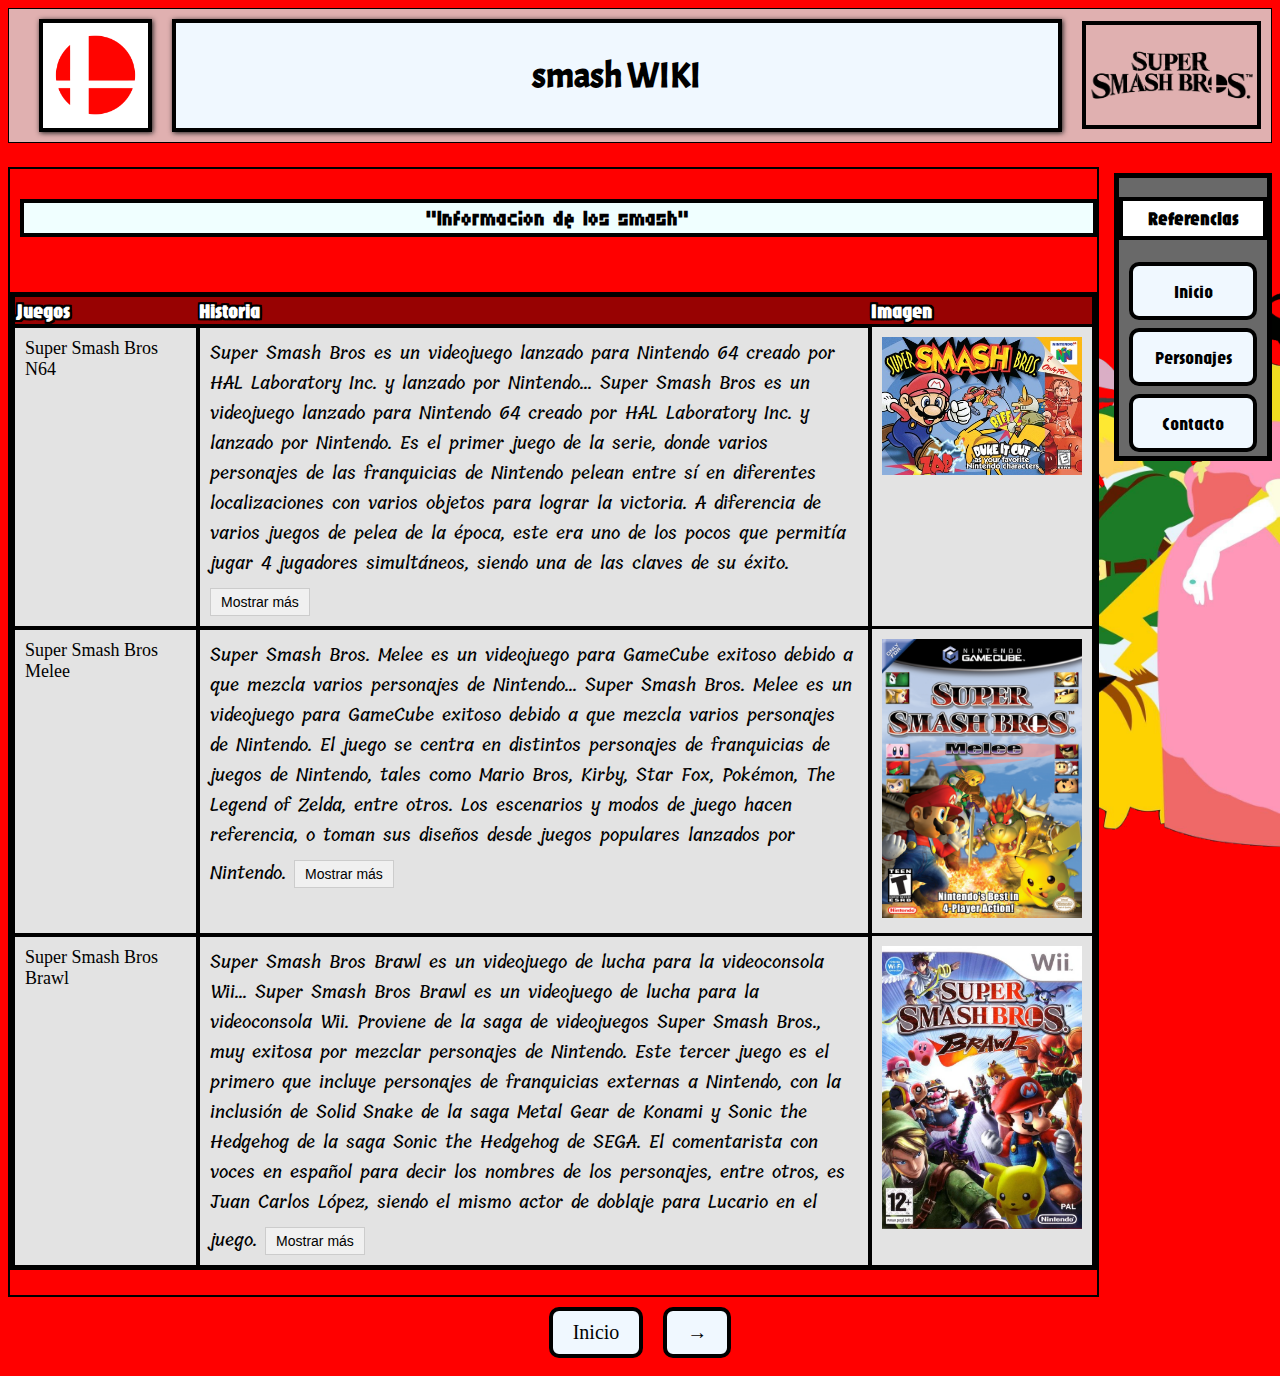
==== commit f546c76c: "v8" ====
--- a/index.html
+++ b/index.html
@@ -6,77 +6,72 @@
     <link rel="stylesheet" href="/resours/styles/styles.css">
     <title>Smash WIKI</title>
 </head>
+<body>
 <!--titulo web-->
 <header class="contenedor-header">
-    <a id="icono" href="/index.html"><img src="/resours/img/icono/icono-index.png" >
-    </a>
-    
+    <a id="icono" href="/index.html"><img src="/resours/img/icono/icono-index.png"></a>
     <a id="titulo" href="/index.html">
         <h1>smash WIKI</h1>
     </a>
-
-    <img class="imag-titulo" src="/resours/img/icono/logo.png" >
+    <img class="imag-titulo" src="/resours/img/icono/logo.png">
 </header>
 
 <!-- contenedor -->
 <div class="contenedor-medio">
     <main class="contenedor-main">
-    
-
-                <!-- articulos -->
-        
-                <article >
-                    <h3 class="titulos-articulo">"infomacionde los smash"</h3>
-                    <div class="contenedor-com-art">
-                        <table class="estilo-tabla-principal">
-
-                            <!-- linea cabezal tabla -->
-                            <thead>
-                                <tr class="estilo-dentro-tabla-tr">
-                                    <th class=titulo-superiror-tabla>juegos</th>
-                                    <th class="titulo-superiror-tabla">historia</th>
-                                    <th class="titulo-superiror-tabla">imagen</th>
-                                </tr>
-                            </thead>
-
-                            <!-- linea de tabla -->
-                            <tbody>
-                                <tr >
-                                    <td class="titulo-juego-tabla">super smash bros n64</td>
-                                    <td class="historia-juegos-tabla" class="font-contenido">super smash bros es un videojuego lanzado para Nintendo 64 creado por HAL Laboratory Inc. y lanzado por Nintendo. Es el primer juego de la serie, donde varios personajes de las franquicias de Nintendo pelean entre sí en diferentes localizaciones con varios objetos para lograr la victoria. A diferencia de varios juegos de pelea de la época, este era uno de los pocos que permitía jugar 4 jugadores simultáneos, siendo una de las claves de su éxito.</td>
-
-                                    <td class="contenedor-img-tabla">
-                                        <img class="imagen-juego-tabla" src="resours/img/portadas juegos/supersmashportada1999.jpg" >
-                                    </td>
-                                </tr>
-                            <!-- linea de tabla -->
-                                <tr>
-                                    <td class="titulo-juego-tabla">super smash bros mele</td>
-                                    <td class="historia-juegos-tabla" class="font-contenido">Super Smash Bros. Melee es un videojuego para GameCube exitoso debido a que mezcla varios personajes de Nintendo. El juego se centra en distintos personajes de franquicias de juegos de Nintendo, tales como Mario Bros, Kirby, Star Fox, Pokémon, The Legend of Zelda, entre otros. Los escenarios y modos de juego hacen referencia, o toman sus diseños desde juegos populares lanzados por Nintendo. </td>
-
-                                    <td class="contenedor-img-tabla">
-                                        <img class="imagen-juego-tabla" src="resours/img/portadas juegos/SuperSmashBrosMelee2001.png" >
-                                    </td>
-                                </tr>
-                            <!-- linea de tabla -->
-                                <tr>
-                                    <td class="titulo-juego-tabla">super smash bros n64</td>
-                                    <td class="historia-juegos-tabla" class="font-contenido">Super Smash Bros Brawel es un videojuego de lucha para la videoconsola Wii. Proviene de la saga de videojuegos Super Smash Bros., muy exitosa por mezclar personajes de Nintendo. Este tercer juego es el primero que incluye personajes de franquicias externas a Nintendo, con la inclusión de Solid Snake de la saga Metal Gear de Konami y Sonic the Hedgehog de la saga Sonic the Hedgehog de SEGA. El comentarista con voces en español para decir los nombres de los personajes, entre otros, es Juan Carlos López, siendo el mismo actor de doblaje para Lucario en el juego.  </td>
-
-                                    <td class="contenedor-img-tabla">
-                                        <img class="imagen-juego-tabla" src="resours/img/portadas juegos/SuperSmashBrosBrawel(2008).webp" >
-                                    </td>
-                                </tr>
-                            </tbody>
-                        </table>
-                        
-
-                    </div>
-                </article>
-        
+        <!-- articulos -->
+        <article>
+            <h3 class="titulos-articulo">"Informacion de los smash"</h3>
+            <div class="contenedor-com-art">
+                <table class="estilo-tabla-principal">
+                    <!-- linea cabezal tabla -->
+                    <thead>
+                        <tr class="estilo-dentro-tabla-tr">
+                            <th class="titulo-superiror-tabla">Juegos</th>
+                            <th class="titulo-superiror-tabla">Historia</th>
+                            <th class="titulo-superiror-tabla">Imagen</th>
+                        </tr>
+                    </thead>
+                    <!-- linea de tabla -->
+                    <tbody>
+                        <tr>
+                            <td class="titulo-juego-tabla">Super Smash Bros N64</td>
+                            <td class="historia-juegos-tabla font-contenido">
+                                <span class="short-description">Super Smash Bros es un videojuego lanzado para Nintendo 64 creado por HAL Laboratory Inc. y lanzado por Nintendo...</span>
+                                <span class="long-description">Super Smash Bros es un videojuego lanzado para Nintendo 64 creado por HAL Laboratory Inc. y lanzado por Nintendo. Es el primer juego de la serie, donde varios personajes de las franquicias de Nintendo pelean entre sí en diferentes localizaciones con varios objetos para lograr la victoria. A diferencia de varios juegos de pelea de la época, este era uno de los pocos que permitía jugar 4 jugadores simultáneos, siendo una de las claves de su éxito.</span>
+                                <button class="toggle-description">Mostrar más</button>
+                            </td>
+                            <td class="contenedor-img-tabla">
+                                <img class="imagen-juego-tabla" src="resours/img/portadas juegos/supersmashportada1999.jpg">
+                            </td>
+                        </tr>
+                        <tr>
+                            <td class="titulo-juego-tabla">Super Smash Bros Melee</td>
+                            <td class="historia-juegos-tabla font-contenido">
+                                <span class="short-description">Super Smash Bros. Melee es un videojuego para GameCube exitoso debido a que mezcla varios personajes de Nintendo...</span>
+                                <span class="long-description">Super Smash Bros. Melee es un videojuego para GameCube exitoso debido a que mezcla varios personajes de Nintendo. El juego se centra en distintos personajes de franquicias de juegos de Nintendo, tales como Mario Bros, Kirby, Star Fox, Pokémon, The Legend of Zelda, entre otros. Los escenarios y modos de juego hacen referencia, o toman sus diseños desde juegos populares lanzados por Nintendo.</span>
+                                <button class="toggle-description">Mostrar más</button>
+                            </td>
+                            <td class="contenedor-img-tabla">
+                                <img class="imagen-juego-tabla" src="resours/img/portadas juegos/SuperSmashBrosMelee2001.png">
+                            </td>
+                        </tr>
+                        <tr>
+                            <td class="titulo-juego-tabla">Super Smash Bros Brawl</td>
+                            <td class="historia-juegos-tabla font-contenido">
+                                <span class="short-description">Super Smash Bros Brawl es un videojuego de lucha para la videoconsola Wii...</span>
+                                <span class="long-description">Super Smash Bros Brawl es un videojuego de lucha para la videoconsola Wii. Proviene de la saga de videojuegos Super Smash Bros., muy exitosa por mezclar personajes de Nintendo. Este tercer juego es el primero que incluye personajes de franquicias externas a Nintendo, con la inclusión de Solid Snake de la saga Metal Gear de Konami y Sonic the Hedgehog de la saga Sonic the Hedgehog de SEGA. El comentarista con voces en español para decir los nombres de los personajes, entre otros, es Juan Carlos López, siendo el mismo actor de doblaje para Lucario en el juego.</span>
+                                <button class="toggle-description">Mostrar más</button>
+                            </td>
+                            <td class="contenedor-img-tabla">
+                                <img class="imagen-juego-tabla" src="resours/img/portadas juegos/SuperSmashBrosBrawel(2008).webp">
+                            </td>
+                        </tr>
+                    </tbody>
+                </table>
+            </div>
+        </article>
     </main>
-
-
 
     <aside class="contenedor-aside">
         <h3 class="titulo-aside">Referencias</h3>
@@ -85,26 +80,23 @@
             <div class="dropdown">
                 <a class="recuadros-menu-aside" href="/personajes/todos-los-personajes.html">Personajes</a>
                 <div class="dropdown-content">
-                    <a class="recuadros-menu-des-aside" href="/personajes/Super-Smash-Bros.(1999).html">Super Smash Bros. ( 1999)</a>
+                    <a class="recuadros-menu-des-aside" href="/personajes/Super-Smash-Bros.(1999).html">Super Smash Bros. (1999)</a>
                     <a class="recuadros-menu-des-aside" href="/personajes/Super-Smash-Bros-Melee.(2001).html">Super Smash Bros. Melee (2001)</a>
                 </div>
             </div>
             <a class="recuadros-menu-aside" href="/contacto.html">Contacto</a>
         </div>
     </aside>
-
-
-
 </div>
 
 <!--barra de navegacion inferior-->
-<nav>
-    <h3></h3>
+<nav class="menu-inferior">
+    <a class="recuadros-menu-inferior" href="/index.html">Inicio</a>
+    <a class="recuadros-menu-inferior" href="/personajes/todos-los-personajes-part2.html">→</a>
 </nav>
 
 <footer></footer>
 
-<body>
-    
+<script src="/resours/JavaScript/Script.js"></script>
 </body>
 </html>
--- a/resours/styles/styles.css
+++ b/resours/styles/styles.css
@@ -19,33 +19,33 @@
     font-family: micro5-regular ;
     font-weight: 400;
     font-style: normal;
-    src: url("/resours/img/fonts-(offline)/micro5-regular/Micro5-Regular.ttf")
+    src: url("/resours/img/fonts-(offline)/micro5-regular/Micro5-Regular.ttf");
 }
 @font-face {
     font-family: rammetonOne-regular ;
     font-weight: 400;
     font-style: normal;
-    src: url("/resours/img/fonts-(offline)/rammetonOne-regular/RammettoOne-Regular.ttf")
+    src: url("/resours/img/fonts-(offline)/rammetonOne-regular/RammettoOne-Regular.ttf");
 }
 
 @font-face {
     font-family: jaro ;
     font-style: normal;
-    src: url("/resours/img/fonts-(offline)/Jaro/Jaro-Regular-VariableFont_opsz.ttf")
+    src: url("/resours/img/fonts-(offline)/Jaro/Jaro-Regular-VariableFont_opsz.ttf");
 }
 
 @font-face {
     font-family: Stick_No_Bills ;
     font-optical-sizing: auto;
     font-style: normal;
-    src: url("/resours/img/fonts-(offline)/Jaro/Jaro-Regular-VariableFont_opsz.ttf")
+    src: url("/resours/img/fonts-(offline)/Jaro/Jaro-Regular-VariableFont_opsz.ttf");
 }
 
 @font-face {
     font-family: Sofadi_One ;
     font-optical-sizing: auto;
     font-style: normal;
-    src: url("/resours/img/fonts-(offline)/Jaro/Jaro-Regular-VariableFont_opsz.ttf")
+    src: url("/resours/img/fonts-(offline)/Jaro/Jaro-Regular-VariableFont_opsz.ttf");
 }
 
 @font-face {
@@ -53,26 +53,24 @@
     font-optical-sizing: auto;
     font-weight: 600;
     font-style: normal;
-    src: url("/resours/img/fonts-(offline)/Tillana/Tillana-Medium.ttf")
-}
-
-/*================================================================================================*/
-
-.contenedor-header{
-    display:flex;
+    src: url("/resours/img/fonts-(offline)/Tillana/Tillana-Medium.ttf");
+}
+
+/*================================================================================================*/
+
+.contenedor-header {
+    display: flex;
     align-items: center;
     justify-content: space-between; 
     width: 100%;
-    gap: 20px ;
+    gap: 20px;
     position: sticky;
     border: solid thin black;
     box-sizing: border-box; 
-    background-color: rgb(224, 176, 176) ;
-    box-sizing: border-box; 
+    background-color: rgb(224, 176, 176);
     padding: 10px;
-    min-width: 800px; 
-}
-
+    min-width: 800px;
+}
 
 .contenedor-header a,
 .contenedor-header img,
@@ -81,9 +79,7 @@
     text-align: center; 
 }
 
-
-
-#titulo{
+#titulo {
     background-color: aliceblue;
     display: flex;
     flex: 5;
@@ -96,87 +92,86 @@
     color: inherit;
     border: solid 4px black;
     box-shadow: 1px 1px 5px rgb(29, 29, 29);
-    padding:1%;
+    padding: 1%;
     justify-content: center;
     align-items: center;
 }
 
-#icono{
+#icono {
     display: flex;
     justify-content: center;
     background-color: rgb(255, 255, 255);
     width: 80px;
     height: 80px;
     padding: 1%;
-    min-height:80px;
-    min-width: 80px ;
-    max-width:  80px;
+    min-height: 80px;
+    min-width: 80px;
+    max-width: 80px;
     max-height: 80px;
     margin-left: 20px;
     border: solid 4px black;
     box-shadow: 1px 1px 5px rgb(29, 29, 29);
 }
 
-.imag-titulo{
+.imag-titulo {
     border: solid 4px black;
     width: 180px;
     height: 100px;
-    flex:2;
-    max-width:180px ;
+    flex: 2;
+    max-width: 180px;
     max-height: 100px;
 }
 
-.contenedor-medio{
+.contenedor-medio {
     margin-top: 20px;
     display: flex;
-    gap: 15px ;
+    gap: 15px;
     justify-content: space-between;
-    align-items:baseline;
+    align-items: baseline;
 }
 
 /*================================================================================================*/
 
 /*contenedor main*/
-.contenedor-main{
+.contenedor-main {
     display: flex;
     flex-direction: column;
     border: solid 2px black;
     flex-grow: 1;
-    flex:11;
+    flex: 11;
 }
 
 .contenedor-com-art {
     display: flex;
-    gap:10px;
-    flex-direction: row;  
-    justify-content: space-between;  
-    align-items: center; 
+    gap: 10px;
+    flex-direction: row;
+    justify-content: space-between;
+    align-items: center;
 }
 
 .img-art {
     display: flex;
-    ;
     padding: 8px;
     min-width: 150px;
     min-height: 150px;
     max-width: 150px;
     max-height: 150px;
-    align-items:flex-end;
+    align-items: flex-end;
     background-color: rgb(0, 0, 0);
 }
 
-.articulos{
+.articulos {
     background-color: rgb(116, 115, 115);
     border: solid 4px rgb(0, 0, 0);
     max-width: auto;
     max-height: 290px;
     padding: 10px;
-    margin:6px;
-}
-
-.contenido-articulo{
-    font-family: tillana ;
-    display:flex;
+    margin: 6px;
+}
+
+.contenido-articulo {
+    font-family: tillana;
+    display: flex;
     width: 100%;
     min-width: 550px;
     min-height: 50px;
@@ -187,36 +182,35 @@
     padding: 5px;
 }
 
-.contenedor-aside{
-    display: flex;
-    flex:1;
+.contenedor-aside {
+    display: flex;
+    flex: 1;
     flex-direction: column;
     max-width: 190px;
     max-height: 900px;
-    margin-top: 10px ;
+    margin-top: 10px;
     background-color: rgb(105, 105, 105);
     border: solid 5px black;
     align-items: center;
 }
 
-.menu-aside{
-    display: flex;
-    flex-direction: column;
-    align-items: center;
-}
-
+.menu-aside {
+    display: flex;
+    flex-direction: column;
+    align-items: center;
+}
 
 /*================================================================================================*/
 
 /*recuadro menu */
-.recuadros-menu-aside{
-    font-family: Stick_No_Bills ;
+.recuadros-menu-aside {
+    font-family: Stick_No_Bills;
     display: flex;
     background-color: aliceblue;
     justify-content: center;
     align-items: center;
     padding: 10px;
-    margin: 4px ; 
+    margin: 4px;
     width: 100px;
     height: 30px;
     font-size: 18px;
@@ -227,15 +221,15 @@
     color: inherit;
 }
 
-/*menu desplegable pesronaje */
-.recuadros-menu-des-aside{
-    font-family: Stick_No_Bills ;
+/*menu desplegable personaje */
+.recuadros-menu-des-aside {
+    font-family: Stick_No_Bills;
     display: flex;
     background-color: rgb(248, 169, 169);
     justify-content: center;
     align-items: center;
     padding: 10px;
-    margin: 4px ; 
+    margin: 4px;
     width: 100px;
     height: 60px;
     font-size: 16px;
@@ -272,13 +266,11 @@
 
 /*================================================================================================*/
 
-
 /* Menú inferior */
 .menu-inferior {
     display: flex;
     justify-content: center;
     padding: 10px 0;
-    border-top: solid 4px black;
 }
 
 .recuadros-menu-inferior {
@@ -300,9 +292,8 @@
 
 /*================================================================================================*/
 
-
 /*tablas del inicio*/
-.estilo-tabla-principal{
+.estilo-tabla-principal {
     width: 100%;
     border-collapse: collapse;
     border: solid 5px black;
@@ -311,8 +302,8 @@
     text-align: left;
 }
 
-.estilo-dentro-tabla-tr{
-    font-family: jaro ;
+.estilo-dentro-tabla-tr {
+    font-family: jaro;
     text-shadow:
      2px 2px 0 #000, 
     -2px 2px 0 #000, 
@@ -329,12 +320,11 @@
     font-weight: bold;
 }
 
-.titulo-superiror-tabla{
-    border: solid 4px black;
-}
-
-
-.titulo-juego-tabla{
+.titulo-superior-tabla {
+    border: solid 4px black;
+}
+
+.titulo-juego-tabla {
     min-width: 160px;
     background-color: rgb(227, 227, 227);
     padding: 10px 10px;
@@ -342,18 +332,18 @@
     vertical-align: top; 
 }
 
-.historia-juegos-tabla{
+.historia-juegos-tabla {
     background-color: rgb(227, 227, 227);
     min-width: 400px;
     max-height: 3000px;
-    font-family: tillana ;
+    font-family: tillana;
     align-items: center;
     padding: 10px 10px;
     border: 4px solid #000000;
     vertical-align: top; 
 }
 
-.contenedor-img-tabla{
+.contenedor-img-tabla {
     position: relative;
     align-items: center;
     min-width: 200px;
@@ -366,7 +356,6 @@
     padding: 10px 10px;
     border: 3px solid #000000;
     vertical-align: top; 
-    
 }
 
 /* Alineación de imágenes */
@@ -375,7 +364,6 @@
     max-height: 100%; 
     object-fit: cover; 
 }
-
 
 .img-tabla-inicio {
     padding: 5px;
@@ -383,12 +371,11 @@
     min-height: 150px;
     max-width: 180px;
     max-height: 180px;
-    align-items:flex-end;
+    align-items: flex-end;
     background-color: rgb(0, 0, 0);
 }
 
 /*================================================================================================*/
-
 
 /*stylo formulario*/
 .contenedor-formulario {
@@ -413,7 +400,6 @@
 .formulario-contacto label {
     font-size: 18px;
     margin-bottom: 15px;
-    
 }
 
 .formulario-contacto input,
@@ -425,8 +411,8 @@
     border: 1px solid #ccc;
     border-radius: 5px;
     width: 100%;
-    box-sizing: border-box; }
-    
+    box-sizing: border-box;
+}
 
 .formulario-contacto button {
     font-size: 18px;
@@ -439,21 +425,22 @@
     text-align: center;
 }
 
-
-.recuadro-mensaje{
+.recuadro-mensaje {
     max-width: 100%;
     max-height: 200px;
     resize: none;
 }
 
-main label{
-    font-family: jaro ;
+main label {
+    font-family: jaro;
     font-size: 90px;
 }
-/*================================================================================================*/
-/*funetes y formato titiulos*/
-.titulo-aside{
-    font-family: jaro ;
+
+/*================================================================================================*/
+
+/*fuentes y formato titulos*/
+.titulo-aside {
+    font-family: jaro;
     display: flex;
     text-align: center;
     justify-content: center;
@@ -464,8 +451,7 @@
     border: solid 4px black;
 }
 
-
-.titulos-articulo{
+.titulos-articulo {
     background-color: azure;
     font-family: "micro5-regular";
     border: solid 4px rgb(0, 0, 0);
@@ -473,3 +459,212 @@
     text-align: center;
     margin-left: 10px;
 }
+
+/*================================================================================================*/
+
+/*contenedor main personajes*/
+.contenedor-medio_personajes {
+    margin-top: 20px;
+    display: flex;
+    gap: 15px;
+    justify-content: space-between;
+}
+
+.contenedor-main_personajes {
+    display: grid;
+    border: solid 2px black;
+    grid-template-columns: repeat(auto-fill, minmax(200px, 1fr)); /* Adaptación responsiva */
+    background-color: rgb(125, 125, 125);
+    color: #ffffff;
+    place-items: center;
+    align-items: start;
+    column-gap: 1em; /* Ajusta el espacio entre columnas */
+    row-gap: 1em; /* Ajusta el espacio entre filas */
+    width: 100%;
+    margin: auto;
+}
+
+
+.select-character {
+    margin-right: 10px;
+    transform: scale(1.5);
+    cursor: pointer;
+}
+
+
+
+.contenedor-medio-TODO-PER {
+    margin-top: 20px;
+    display: flex;
+    gap: 15px;
+    justify-content: space-between;
+    align-items: baseline;
+}
+
+
+.img-art_personajes {
+    width: 100%;
+    height: auto;
+    max-height: 250px;
+    object-fit: cover;
+}
+
+.contenido-articulo_personajes {
+    text-align: center;
+    margin-top: 1px;
+    font-size: 18px;
+    font-family: "Archivo Black", sans-serif;
+    border: #000;
+}
+
+.mas-texto {
+    padding: 8px;
+    margin-top: 10px;
+}
+
+.dropdown-personajes {
+    position: relative;
+    display: inline-block;
+    width: 100%;
+    text-align: center;
+}
+
+.dropdown-personajes-content {
+    display: none;
+    position: relative;
+    width: 160px;
+    text-align: center;
+}
+
+.dropdown-personajes:hover .dropdown-personajes-content {
+    display: flex;
+    flex-direction: column;
+}
+
+/* Estilo base para los elementos del mini menú */
+.contenedor-com-art_personajes {
+    padding-top: 10px ;
+    position: relative;
+    display: inline-block;
+}
+.dropdown-personajes-content {
+    display: none;
+    flex-direction: column;
+    position: absolute;
+    background-color: rgb(0, 0, 0);
+    box-shadow: 0px 8px 16px 0px rgba(0,0,0,0.2);
+    z-index: 1;
+}
+
+.dropdown-personajes-content a {
+    padding: 8px 16px;
+    text-decoration: none;
+    display: block;
+}
+
+.dropdown-personajes-content a:hover {
+    background-color: #ddd;
+}
+
+.contenedor-com-art_personajes {
+    position: relative;
+    display: inline-block;
+}
+
+.clicked {
+    display: flex !important;
+}
+
+.img-art_personajes {
+    cursor: pointer;
+}
+
+/*================================================================================================*/
+
+/*estilo para el botón de mostrar más/menos */
+.toggle-description {
+    background-color: #f0f0f0;
+    border: 1px solid #ccc;
+    padding: 5px 10px;
+    cursor: pointer;
+    font-size: 14px;
+    margin-top: 10px;
+}
+
+.toggle-description:hover {
+    background-color: #e0e0e0;
+}
+
+
+/* Añadir estilos para el botón de agregar personaje y la validación del formulario */
+#add-character-button {
+    background-color: #4CAF50;
+    color: white;
+    padding: 10px 20px;
+    margin: 20px;
+    border: none;
+    cursor: pointer;
+    text-align: center;
+    display: inline-block;
+    font-size: 16px;
+}
+
+#add-character-button:hover {
+    background-color: #45a049;
+}
+
+.highlight {
+    border: 2px solid red; /* Ajusta el color y estilo del borde según tus necesidades */
+    padding: 10px; /* Opcional: para que el borde no esté pegado al contenido */
+}
+
+/* styles.css */
+.button {
+    display: inline-block;
+    padding: 30px 60px;
+    margin-top: 40px;
+    font-size: 18px;
+    text-align: center;
+    text-decoration: none;
+    color: #fff;
+    background-color: #007BFF;
+    border-radius: 5px;
+    transition: background-color 0.3s ease;
+    border: solid 5x black;
+}
+/* styles.css */
+.button-2 {
+    display: inline-block;
+    padding: 30px 60px;
+    margin-top: 40px;
+    font-size: 18px;
+    text-align: center;
+    text-decoration: none;
+    color: #fff;
+    background-color: #3f0202;
+    border-radius: 5px;
+    transition: background-color 0.3s ease;
+    border: solid 5x black;
+}
+
+
+
+
+
+
+
+.button:hover {
+    background-color: #0056b3;
+}
+
+/* Definir la clase para el fondo personalizado */
+.background-custom {
+    background-color: red;
+    background-image: url('/resours/img/fondos/fondo-pag.png');
+    background-repeat: no-repeat;
+    background-attachment: fixed;
+    background-size: cover;
+    background-position: right bottom;
+    min-height: 100vh; /* Altura mínima de la pantalla completa */
+    min-width: 100vw;  /* Ancho mínimo de la pantalla completa */
+}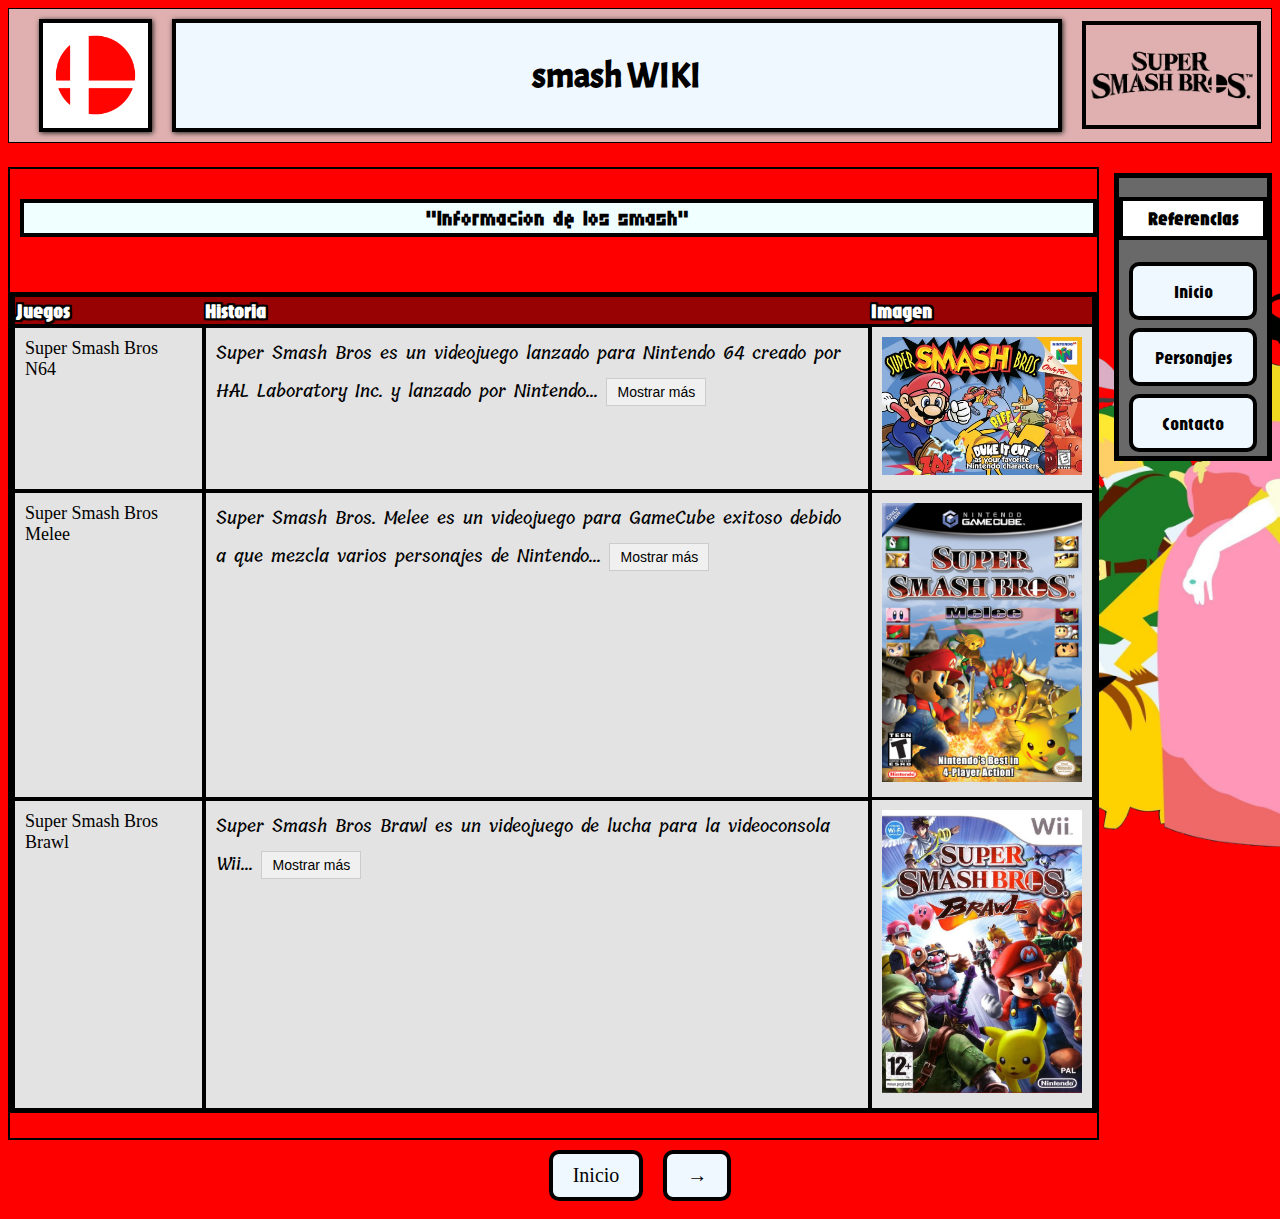
==== commit ee1b6644: "ahora si version good" ====
--- a/index.html
+++ b/index.html
@@ -38,7 +38,7 @@
                             <td class="titulo-juego-tabla">Super Smash Bros N64</td>
                             <td class="historia-juegos-tabla font-contenido">
                                 <span class="short-description">Super Smash Bros es un videojuego lanzado para Nintendo 64 creado por HAL Laboratory Inc. y lanzado por Nintendo...</span>
-                                <span class="long-description">Super Smash Bros es un videojuego lanzado para Nintendo 64 creado por HAL Laboratory Inc. y lanzado por Nintendo. Es el primer juego de la serie, donde varios personajes de las franquicias de Nintendo pelean entre sí en diferentes localizaciones con varios objetos para lograr la victoria. A diferencia de varios juegos de pelea de la época, este era uno de los pocos que permitía jugar 4 jugadores simultáneos, siendo una de las claves de su éxito.</span>
+                                <span class="long-description" style="display: none;">Super Smash Bros es un videojuego lanzado para Nintendo 64 creado por HAL Laboratory Inc. y lanzado por Nintendo. Es el primer juego de la serie, donde varios personajes de las franquicias de Nintendo pelean entre sí en diferentes localizaciones con varios objetos para lograr la victoria. A diferencia de varios juegos de pelea de la época, este era uno de los pocos que permitía jugar 4 jugadores simultáneos, siendo una de las claves de su éxito.</span>
                                 <button class="toggle-description">Mostrar más</button>
                             </td>
                             <td class="contenedor-img-tabla">
@@ -49,7 +49,7 @@
                             <td class="titulo-juego-tabla">Super Smash Bros Melee</td>
                             <td class="historia-juegos-tabla font-contenido">
                                 <span class="short-description">Super Smash Bros. Melee es un videojuego para GameCube exitoso debido a que mezcla varios personajes de Nintendo...</span>
-                                <span class="long-description">Super Smash Bros. Melee es un videojuego para GameCube exitoso debido a que mezcla varios personajes de Nintendo. El juego se centra en distintos personajes de franquicias de juegos de Nintendo, tales como Mario Bros, Kirby, Star Fox, Pokémon, The Legend of Zelda, entre otros. Los escenarios y modos de juego hacen referencia, o toman sus diseños desde juegos populares lanzados por Nintendo.</span>
+                                <span class="long-description" style="display: none;">Super Smash Bros. Melee es un videojuego para GameCube exitoso debido a que mezcla varios personajes de Nintendo. El juego se centra en distintos personajes de franquicias de juegos de Nintendo, tales como Mario Bros, Kirby, Star Fox, Pokémon, The Legend of Zelda, entre otros. Los escenarios y modos de juego hacen referencia, o toman sus diseños desde juegos populares lanzados por Nintendo.</span>
                                 <button class="toggle-description">Mostrar más</button>
                             </td>
                             <td class="contenedor-img-tabla">
@@ -60,7 +60,7 @@
                             <td class="titulo-juego-tabla">Super Smash Bros Brawl</td>
                             <td class="historia-juegos-tabla font-contenido">
                                 <span class="short-description">Super Smash Bros Brawl es un videojuego de lucha para la videoconsola Wii...</span>
-                                <span class="long-description">Super Smash Bros Brawl es un videojuego de lucha para la videoconsola Wii. Proviene de la saga de videojuegos Super Smash Bros., muy exitosa por mezclar personajes de Nintendo. Este tercer juego es el primero que incluye personajes de franquicias externas a Nintendo, con la inclusión de Solid Snake de la saga Metal Gear de Konami y Sonic the Hedgehog de la saga Sonic the Hedgehog de SEGA. El comentarista con voces en español para decir los nombres de los personajes, entre otros, es Juan Carlos López, siendo el mismo actor de doblaje para Lucario en el juego.</span>
+                                <span class="long-description" style="display: none;">Super Smash Bros Brawl es un videojuego de lucha para la videoconsola Wii. Proviene de la saga de videojuegos Super Smash Bros., muy exitosa por mezclar personajes de Nintendo. Este tercer juego es el primero que incluye personajes de franquicias externas a Nintendo, con la inclusión de Solid Snake de la saga Metal Gear de Konami y Sonic the Hedgehog de la saga Sonic the Hedgehog de SEGA. El comentarista con voces en español para decir los nombres de los personajes, entre otros, es Juan Carlos López, siendo el mismo actor de doblaje para Lucario en el juego.</span>
                                 <button class="toggle-description">Mostrar más</button>
                             </td>
                             <td class="contenedor-img-tabla">
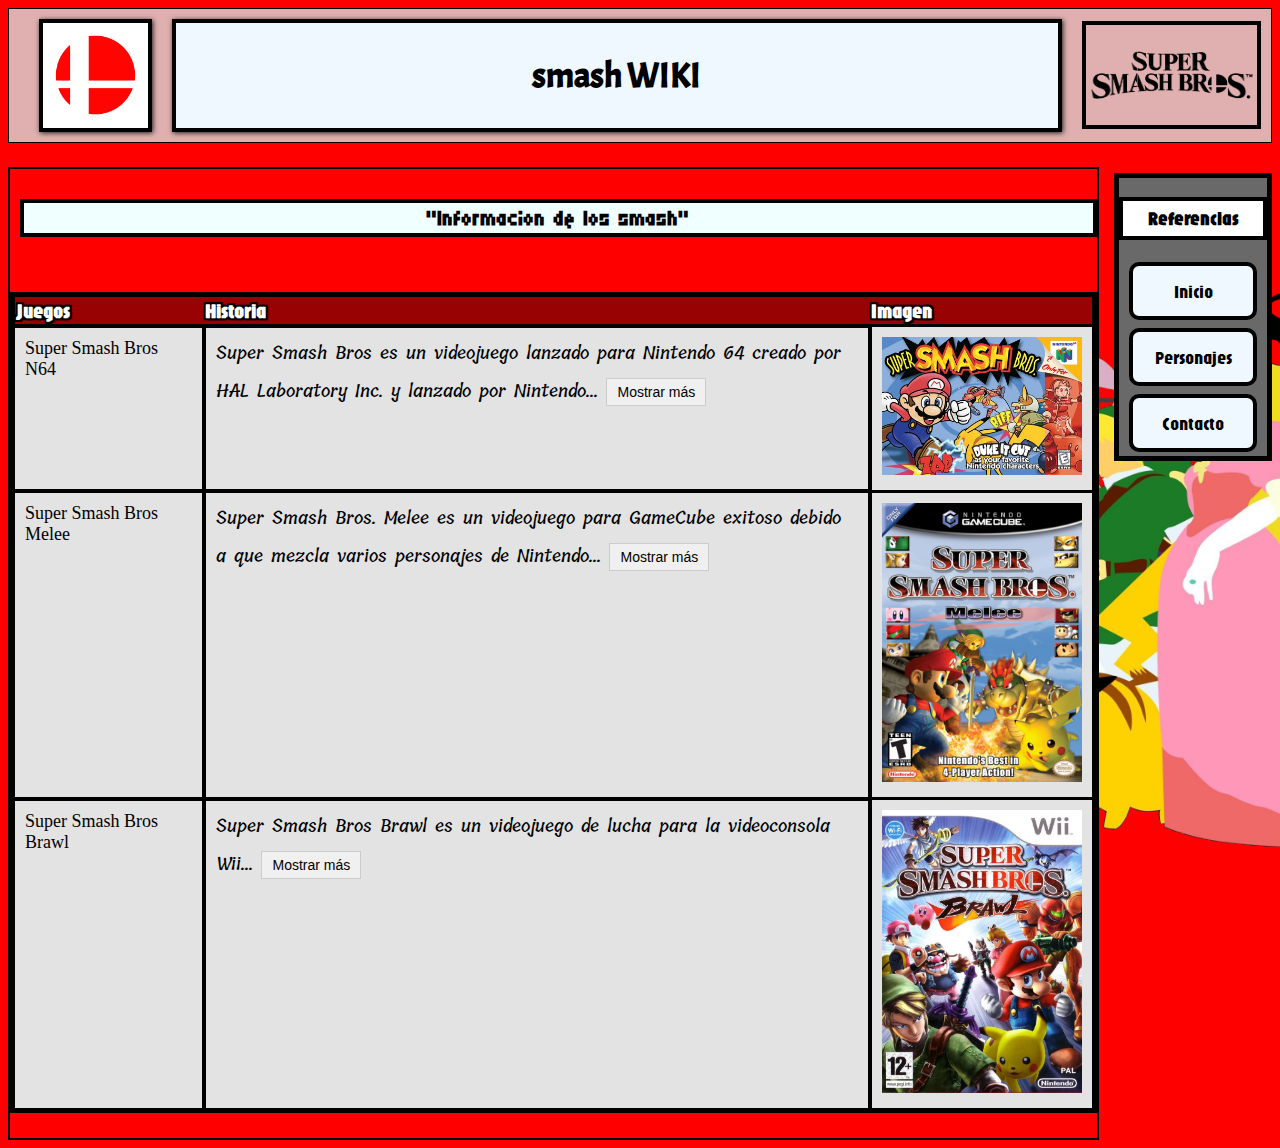
==== commit b1236678: "v9" ====
--- a/index.html
+++ b/index.html
@@ -4,6 +4,7 @@
     <meta charset="UTF-8">
     <meta name="viewport" content="width=device-width, initial-scale=1.0">
     <link rel="stylesheet" href="/resours/styles/styles.css">
+    <script src="/resours/JQuery/jquery_3.7.1.js"></script> <!-- Referencia local a jQuery -->
     <title>Smash WIKI</title>
 </head>
 <body>
@@ -72,7 +73,7 @@
             </div>
         </article>
     </main>
-
+    
     <aside class="contenedor-aside">
         <h3 class="titulo-aside">Referencias</h3>
         <div class="menu-aside">
@@ -89,14 +90,41 @@
     </aside>
 </div>
 
-<!--barra de navegacion inferior-->
-<nav class="menu-inferior">
-    <a class="recuadros-menu-inferior" href="/index.html">Inicio</a>
-    <a class="recuadros-menu-inferior" href="/personajes/todos-los-personajes-part2.html">→</a>
-</nav>
 
-<footer></footer>
 
-<script src="/resours/JavaScript/Script.js"></script>
+<!--Jquery-->  <!--ese remplazo el manejo de java  a JQuery-->
+<!--animacion de extension en los articulos ( mostar mas  )-->
+<!-- index.html -->
+<script>
+    $(document).ready(function(){
+        $(".toggle-description").click(function(){
+            $(this).siblings(".long-description").stop(true, true).slideToggle("slow");
+            var text = $(this).text() === "Mostrar más" ? "Mostrar menos" : "Mostrar más";
+            $(this).text(text);
+        });
+
+        $(".menu-aside a").click(function(event){
+            var href = $(this).attr('href');
+            if (href.startsWith("#")) {
+                event.preventDefault();
+                $('html, body').animate({
+                    scrollTop: $(href).offset().top
+                }, 500);
+            }
+        });
+
+        $(".articulos img").hover(
+            function(){
+                $(this).animate({ width: "110%" }, 200);
+            },
+            function(){
+                $(this).animate({ width: "100%" }, 200);
+            });
+  
+    });
+</script>
+
+
+
 </body>
 </html>
--- a/resours/styles/styles.css
+++ b/resours/styles/styles.css
@@ -143,6 +143,8 @@
 
 .contenedor-com-art {
     display: flex;
+    max-width: 100%;
+    height: auto;
     gap: 10px;
     flex-direction: row;
     justify-content: space-between;
@@ -151,7 +153,7 @@
 
 .img-art {
     display: flex;
-    padding: 8px;
+    padding: 5px;
     min-width: 150px;
     min-height: 150px;
     max-width: 150px;
@@ -164,9 +166,10 @@
     background-color: rgb(116, 115, 115);
     border: solid 4px rgb(0, 0, 0);
     max-width: auto;
-    max-height: 290px;
+    min-height: 300px;
     padding: 10px;
     margin: 6px;
+    transition: border-color 1s  border-width 1s; /* Añadir transición para suavizar el cambio de borde */
 }
 
 .contenido-articulo {
